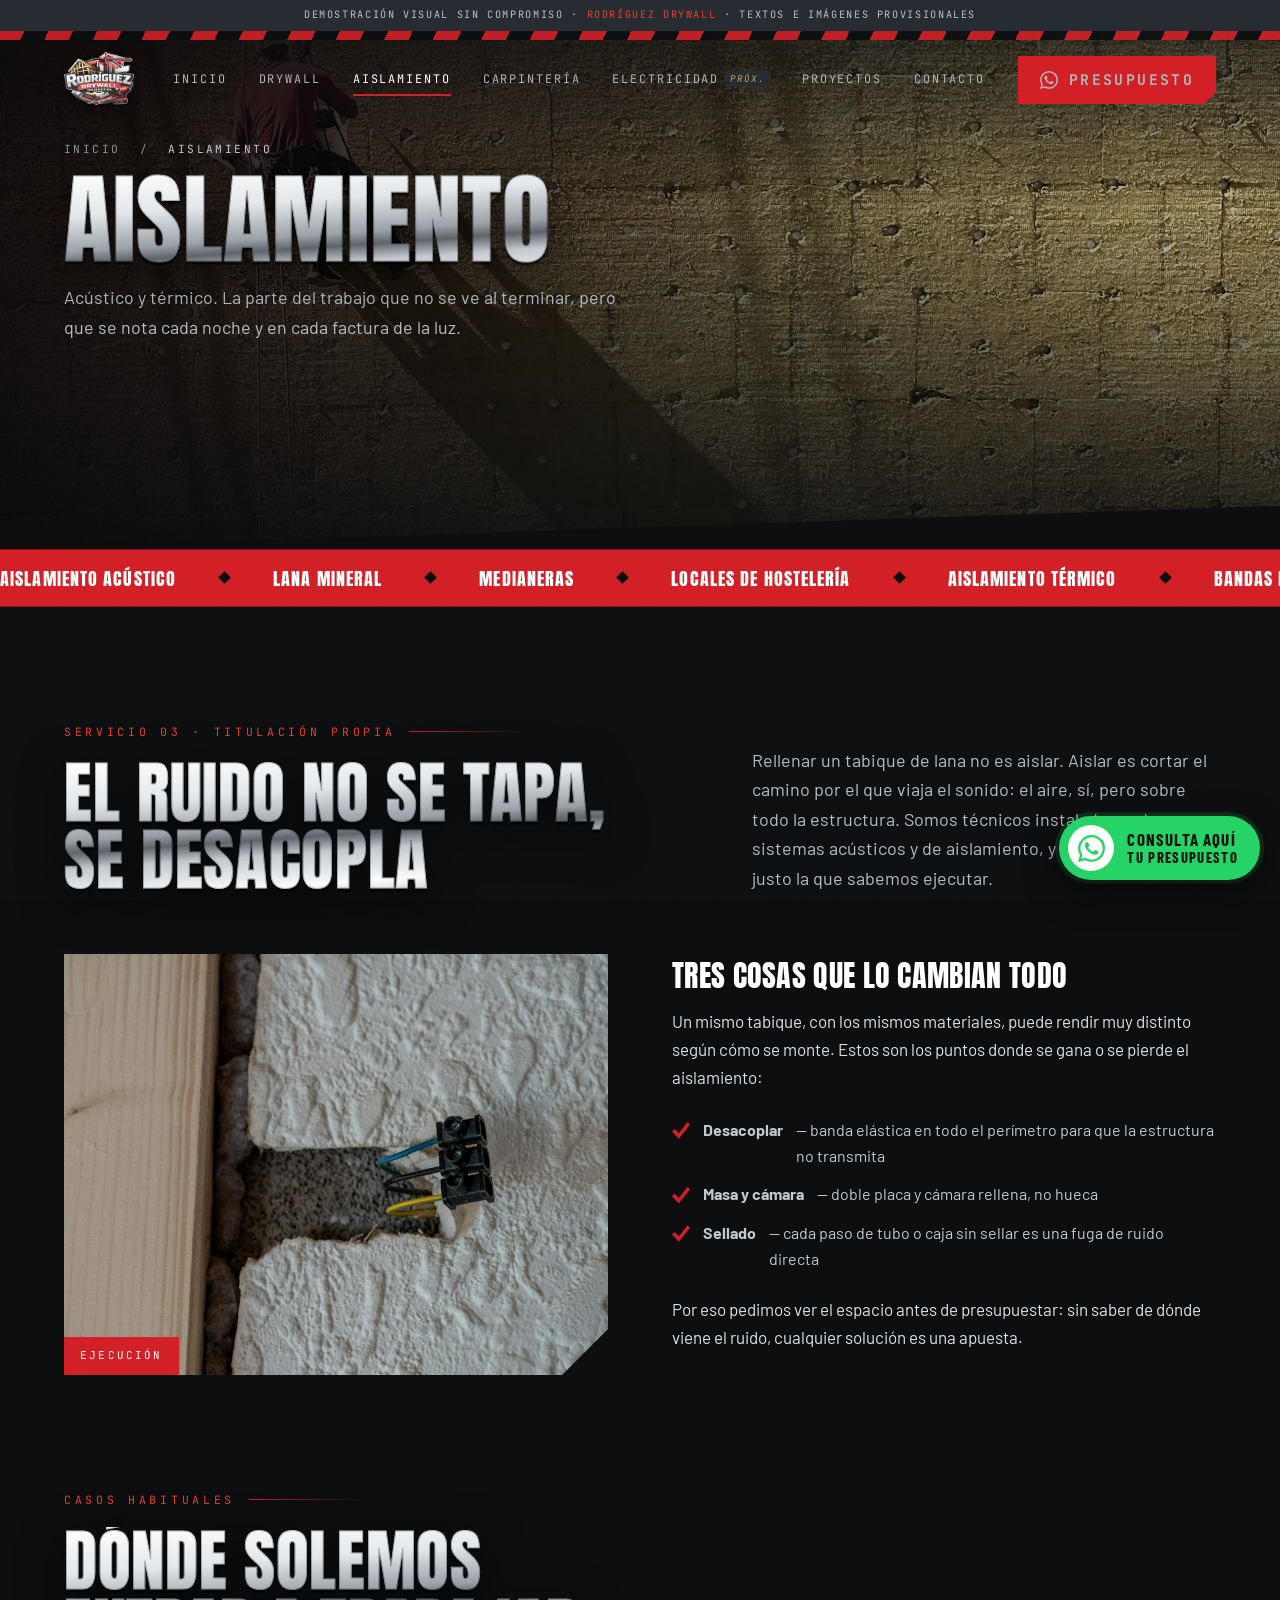
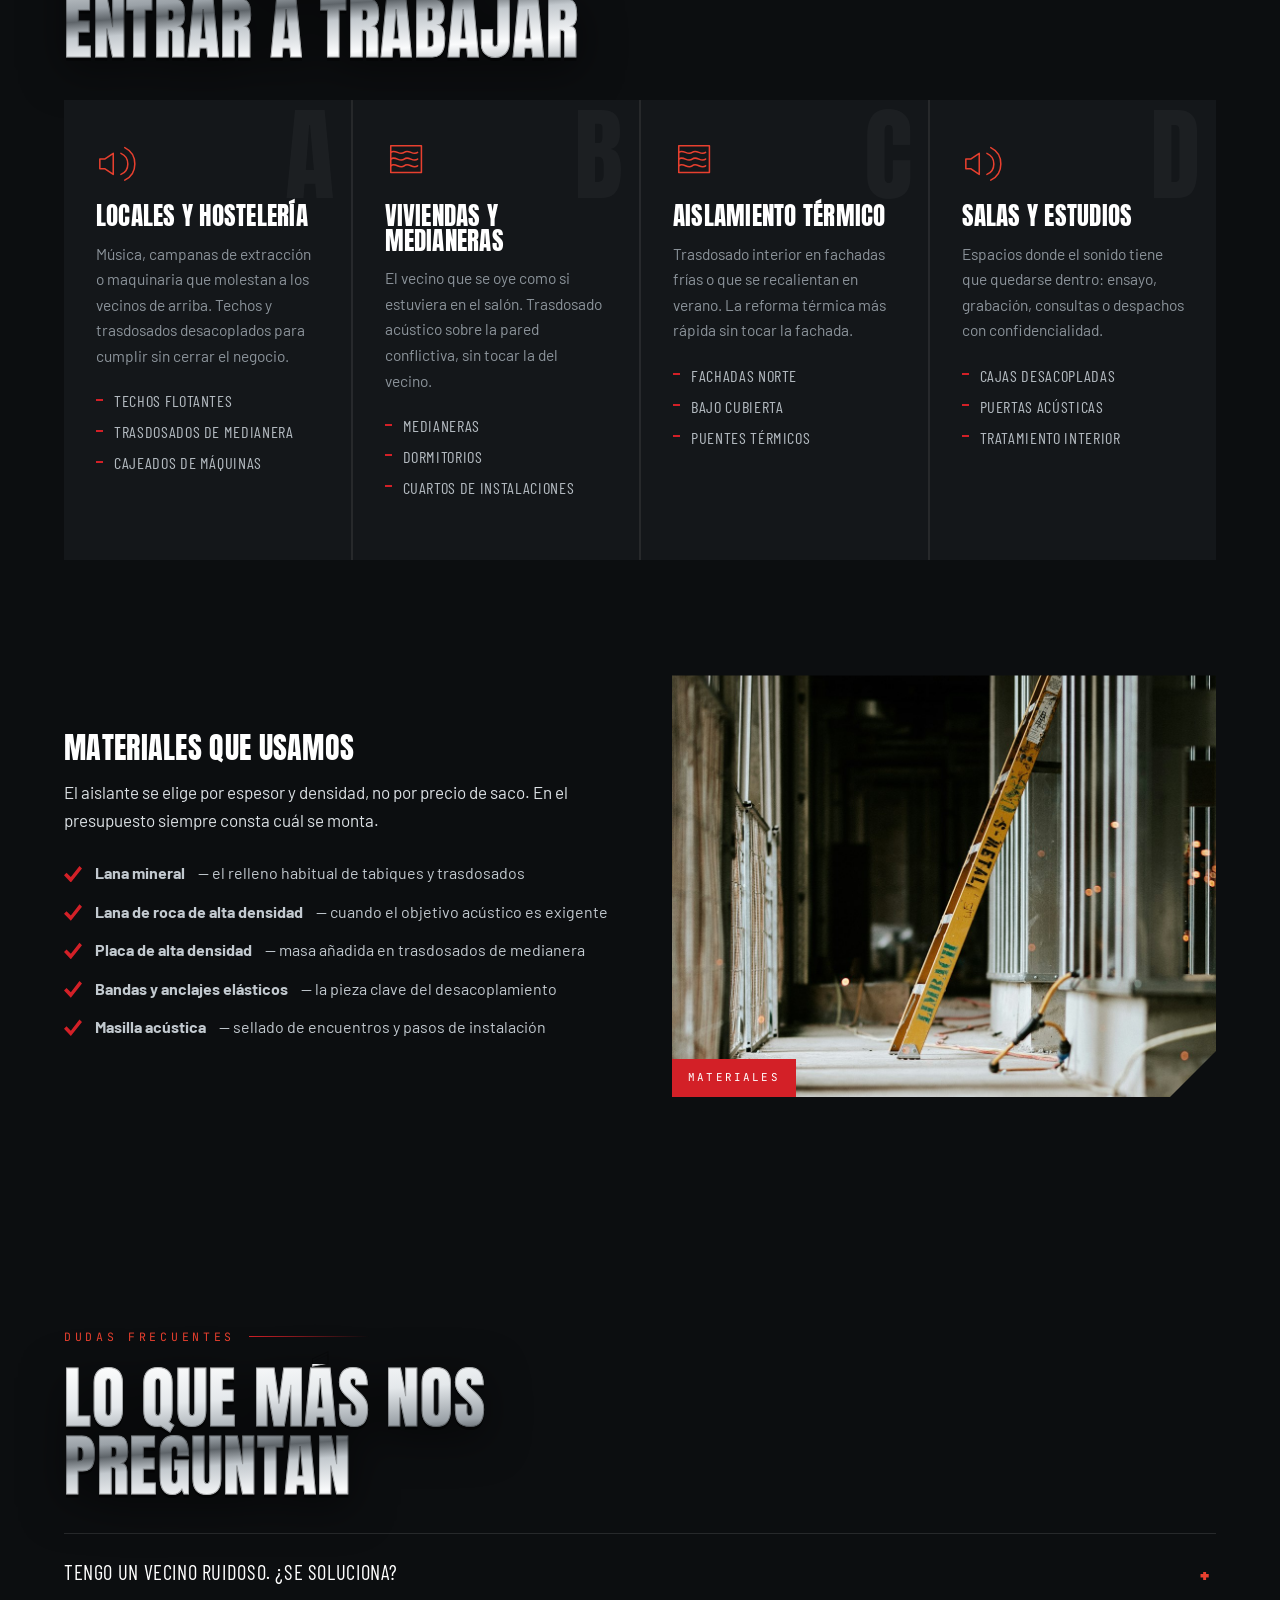
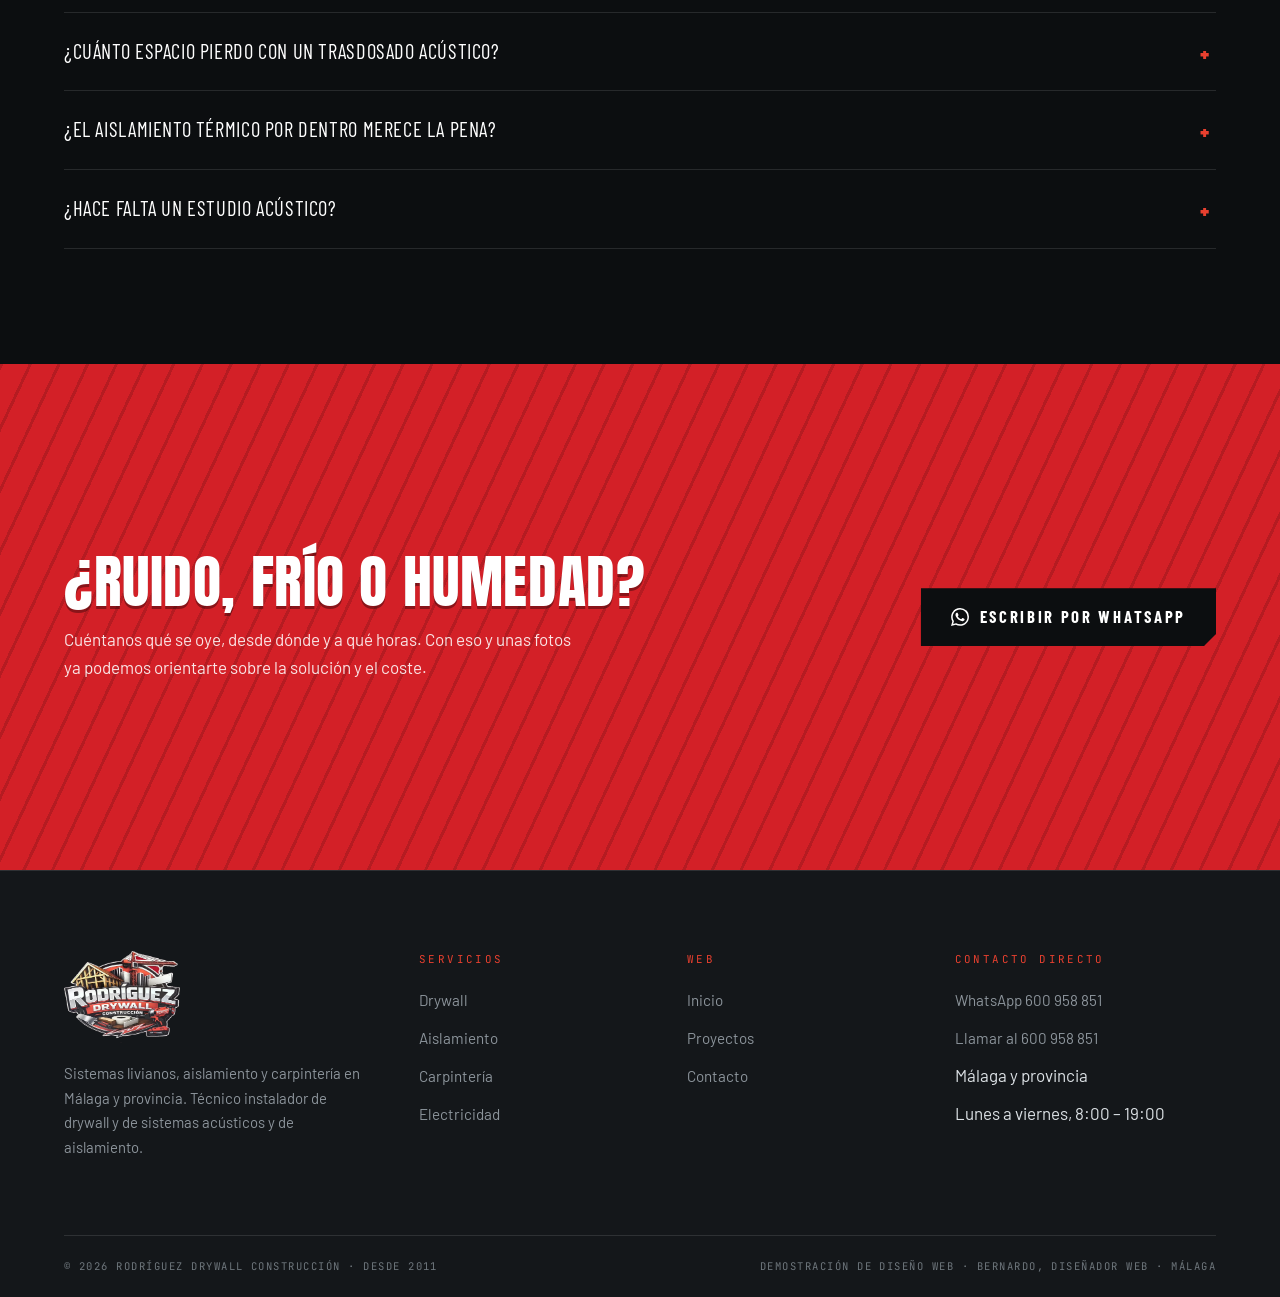
==== aislamiento.html @ 058464cb "Demo web de Rodríguez Drywall Construcción Sitio estático de 7 páginas con la identidad tomada del l" ====
<!DOCTYPE html>
<html lang="es">
<head>
<meta charset="utf-8">
<meta name="viewport" content="width=device-width,initial-scale=1">
<title>Aislamiento acústico y térmico en Málaga · Rodríguez Drywall</title>
<meta name="description" content="Aislamiento acústico de locales y viviendas y aislamiento térmico por el interior. Técnico instalador de sistemas acústicos y de aislamiento en Málaga.">
<meta name="theme-color" content="#0C0E10">
<meta property="og:title" content="Aislamiento acústico y térmico en Málaga · Rodríguez Drywall">
<meta property="og:description" content="Aislamiento acústico de locales y viviendas y aislamiento térmico por el interior. Técnico instalador de sistemas acústicos y de aislamiento en Málaga.">
<meta property="og:type" content="website">
<meta property="og:image" content="assets/img/head/home.jpg">
<link rel="icon" href="assets/img/logo.png">
<link rel="preconnect" href="https://fonts.googleapis.com">
<link rel="preconnect" href="https://fonts.gstatic.com" crossorigin>
<link href="https://fonts.googleapis.com/css2?family=Anton&family=Barlow:wght@400;500;600&family=Barlow+Condensed:wght@500;600;700&family=JetBrains+Mono:wght@400;500&display=swap" rel="stylesheet">
<link rel="stylesheet" href="assets/css/style.css?v=8">

</head>
<body>

<header class="nav">
  <div class="demo-bar">Demostración visual sin compromiso · <b>Rodríguez Drywall</b> · textos e imágenes provisionales</div>
  <div class="hazard"></div>
  <div class="wrap nav__in">
    <a class="nav__logo" href="index.html" aria-label="Rodríguez Drywall, inicio">
      <img src="assets/img/logo.png" alt="Rodríguez Drywall Construcción">
    </a>
    <nav class="nav__links" aria-label="Principal">
      <a href="index.html">Inicio</a><a href="drywall.html">Drywall</a><a href="aislamiento.html" aria-current="page">Aislamiento</a><a href="carpinteria.html">Carpintería</a><a href="electricidad.html">Electricidad<i class="soon">PRÓX.</i></a><a href="proyectos.html">Proyectos</a><a href="contacto.html">Contacto</a>
      <a class="btn" href="https://wa.me/34600958851?text=Hola%20Rodr%C3%ADguez%20Drywall%2C%20quer%C3%ADa%20pedir%20un%20presupuesto" target="_blank" rel="noopener"><svg viewBox="0 0 24 24" aria-hidden="true"><path d="M17.472 14.382c-.297-.149-1.758-.867-2.03-.967-.273-.099-.471-.148-.67.15-.197.297-.767.966-.94 1.164-.173.199-.347.223-.644.075-.297-.15-1.255-.463-2.39-1.475-.883-.788-1.48-1.761-1.653-2.059-.173-.297-.018-.458.13-.606.134-.133.298-.347.446-.52.149-.174.198-.298.297-.497.099-.198.05-.371-.025-.52-.075-.149-.669-1.612-.916-2.207-.242-.579-.487-.5-.669-.51-.173-.008-.371-.01-.57-.01-.198 0-.52.074-.792.372-.272.297-1.04 1.016-1.04 2.479 0 1.462 1.065 2.875 1.213 3.074.149.198 2.096 3.2 5.077 4.487.709.306 1.262.489 1.694.625.712.227 1.36.195 1.871.118.571-.085 1.758-.719 2.006-1.413.248-.694.248-1.289.173-1.413-.074-.124-.272-.198-.57-.347m-5.421 7.403h-.004a9.87 9.87 0 0 1-5.031-1.378l-.361-.214-3.741.982.998-3.648-.235-.374a9.86 9.86 0 0 1-1.51-5.26c.001-5.45 4.436-9.884 9.888-9.884 2.64 0 5.122 1.03 6.988 2.898a9.825 9.825 0 0 1 2.893 6.994c-.003 5.45-4.437 9.884-9.885 9.884m8.413-18.297A11.815 11.815 0 0 0 12.05 0C5.495 0 .16 5.335.157 11.892c0 2.096.547 4.142 1.588 5.945L.057 24l6.305-1.654a11.882 11.882 0 0 0 5.683 1.448h.005c6.554 0 11.89-5.335 11.893-11.893A11.821 11.821 0 0 0 20.885 3.4"/></svg> Presupuesto</a>
    </nav>
    <button class="burger" aria-expanded="false" aria-label="Abrir menú" aria-controls="menu-movil">
      <span></span><span></span><span></span>
    </button>
  </div>
</header>

<div class="movil" id="menu-movil">
  <nav aria-label="Móvil">
    <a href="index.html"><i>01</i>Inicio</a><a href="drywall.html"><i>02</i>Drywall</a><a href="aislamiento.html"><i>03</i>Aislamiento</a><a href="carpinteria.html"><i>04</i>Carpintería</a><a href="electricidad.html"><i>05</i>Electricidad <i class="soon">PRÓXIMAMENTE</i></a><a href="proyectos.html"><i>06</i>Proyectos</a><a href="contacto.html"><i>07</i>Contacto</a>
    <a class="btn" href="https://wa.me/34600958851?text=Hola%20Rodr%C3%ADguez%20Drywall%2C%20quer%C3%ADa%20pedir%20un%20presupuesto" target="_blank" rel="noopener"><svg viewBox="0 0 24 24" aria-hidden="true"><path d="M17.472 14.382c-.297-.149-1.758-.867-2.03-.967-.273-.099-.471-.148-.67.15-.197.297-.767.966-.94 1.164-.173.199-.347.223-.644.075-.297-.15-1.255-.463-2.39-1.475-.883-.788-1.48-1.761-1.653-2.059-.173-.297-.018-.458.13-.606.134-.133.298-.347.446-.52.149-.174.198-.298.297-.497.099-.198.05-.371-.025-.52-.075-.149-.669-1.612-.916-2.207-.242-.579-.487-.5-.669-.51-.173-.008-.371-.01-.57-.01-.198 0-.52.074-.792.372-.272.297-1.04 1.016-1.04 2.479 0 1.462 1.065 2.875 1.213 3.074.149.198 2.096 3.2 5.077 4.487.709.306 1.262.489 1.694.625.712.227 1.36.195 1.871.118.571-.085 1.758-.719 2.006-1.413.248-.694.248-1.289.173-1.413-.074-.124-.272-.198-.57-.347m-5.421 7.403h-.004a9.87 9.87 0 0 1-5.031-1.378l-.361-.214-3.741.982.998-3.648-.235-.374a9.86 9.86 0 0 1-1.51-5.26c.001-5.45 4.436-9.884 9.888-9.884 2.64 0 5.122 1.03 6.988 2.898a9.825 9.825 0 0 1 2.893 6.994c-.003 5.45-4.437 9.884-9.885 9.884m8.413-18.297A11.815 11.815 0 0 0 12.05 0C5.495 0 .16 5.335.157 11.892c0 2.096.547 4.142 1.588 5.945L.057 24l6.305-1.654a11.882 11.882 0 0 0 5.683 1.448h.005c6.554 0 11.89-5.335 11.893-11.893A11.821 11.821 0 0 0 20.885 3.4"/></svg> Pedir presupuesto</a>
  </nav>
</div>

<main>

<section class="ph">
  <div class="ph__bg"><img src="assets/img/head/aislamiento.jpg" alt=""></div>
  <div class="wrap ph__in">
    <p class="migas"><a href="index.html">Inicio</a> &nbsp;/&nbsp; <span>Aislamiento</span></p>
    <h1 class="cromo">Aislamiento</h1>
    <p class="lead">Acústico y térmico. La parte del trabajo que no se ve al terminar, pero que se nota cada noche y en cada factura de la luz.</p>
  </div>
</section>

<div class="ticker" aria-hidden="true">
  <div class="ticker__in"><span>Aislamiento acústico</span><span>Lana mineral</span><span>Medianeras</span><span>Locales de hostelería</span><span>Aislamiento térmico</span><span>Bandas elásticas</span><span>Techos flotantes</span><span>Aislamiento acústico</span><span>Lana mineral</span><span>Medianeras</span><span>Locales de hostelería</span><span>Aislamiento térmico</span><span>Bandas elásticas</span><span>Techos flotantes</span></div>
</div>

<section>
  <div class="wrap sec-head">
    <div>
      <p class="eyebrow">Servicio 03 · titulación propia</p>
      <h2 class="sec-titulo cromo">El ruido no se tapa,<br>se desacopla</h2>
    </div>
    <p class="lead">Rellenar un tabique de lana no es aislar. Aislar es cortar el camino por el que viaja el sonido: el aire, sí, pero sobre todo la estructura. Somos técnicos instaladores de sistemas acústicos y de aislamiento, y esa diferencia es justo la que sabemos ejecutar.</p>
  </div>
  <div class="wrap split">
    <div class="split__img rv">
      <img src="assets/img/gal/aislamiento-detalle.jpg" alt="Colocación de aislamiento en un cerramiento">
      <span class="split__tag">Ejecución</span>
    </div>
    <div class="rv">
      <h3 style="font-size:1.9rem;margin-bottom:16px;color:#fff">Tres cosas que lo cambian todo</h3>
      <p>Un mismo tabique, con los mismos materiales, puede rendir muy distinto según cómo se monte. Estos son los puntos donde se gana o se pierde el aislamiento:</p>
      <ul class="check">
        <li><b>Desacoplar</b> — banda elástica en todo el perímetro para que la estructura no transmita</li>
        <li><b>Masa y cámara</b> — doble placa y cámara rellena, no hueca</li>
        <li><b>Sellado</b> — cada paso de tubo o caja sin sellar es una fuga de ruido directa</li>
      </ul>
      <p style="margin-top:22px">Por eso pedimos ver el espacio antes de presupuestar: sin saber de dónde viene el ruido, cualquier solución es una apuesta.</p>
    </div>
  </div>
</section>

<section style="padding-top:0">
  <div class="wrap">
    <p class="eyebrow">Casos habituales</p>
    <h2 class="sec-titulo cromo" style="margin-bottom:38px">Dónde solemos<br>entrar a trabajar</h2>
    <div class="servicios">
      <div class="srv rv" data-n="A"><svg class="srv__ico" viewBox="0 0 48 48" stroke-linecap="round" stroke-linejoin="round" aria-hidden="true"><path d="M18 16 9 22H4v10h5l9 6z"/><path d="M26 16a12 12 0 0 1 0 22M30 10a19 19 0 0 1 0 34"/></svg><h3>Locales y hostelería</h3><p>Música, campanas de extracción o maquinaria que molestan a los vecinos de arriba. Techos y trasdosados desacoplados para cumplir sin cerrar el negocio.</p><ul><li>Techos flotantes</li><li>Trasdosados de medianera</li><li>Cajeados de máquinas</li></ul></div>
      <div class="srv rv" data-n="B"><svg class="srv__ico" viewBox="0 0 48 48" stroke-linecap="round" stroke-linejoin="round" aria-hidden="true"><path d="M6 8h32v28H6z"/><path d="M6 15c5-4 9 4 14 0s9 4 14 0M6 22c5-4 9 4 14 0s9 4 14 0M6 29c5-4 9 4 14 0s9 4 14 0"/></svg><h3>Viviendas y medianeras</h3><p>El vecino que se oye como si estuviera en el salón. Trasdosado acústico sobre la pared conflictiva, sin tocar la del vecino.</p><ul><li>Medianeras</li><li>Dormitorios</li><li>Cuartos de instalaciones</li></ul></div>
      <div class="srv rv" data-n="C"><svg class="srv__ico" viewBox="0 0 48 48" stroke-linecap="round" stroke-linejoin="round" aria-hidden="true"><path d="M6 8h32v28H6z"/><path d="M6 15c5-4 9 4 14 0s9 4 14 0M6 22c5-4 9 4 14 0s9 4 14 0M6 29c5-4 9 4 14 0s9 4 14 0"/></svg><h3>Aislamiento térmico</h3><p>Trasdosado interior en fachadas frías o que se recalientan en verano. La reforma térmica más rápida sin tocar la fachada.</p><ul><li>Fachadas norte</li><li>Bajo cubierta</li><li>Puentes térmicos</li></ul></div>
      <div class="srv rv" data-n="D"><svg class="srv__ico" viewBox="0 0 48 48" stroke-linecap="round" stroke-linejoin="round" aria-hidden="true"><path d="M18 16 9 22H4v10h5l9 6z"/><path d="M26 16a12 12 0 0 1 0 22M30 10a19 19 0 0 1 0 34"/></svg><h3>Salas y estudios</h3><p>Espacios donde el sonido tiene que quedarse dentro: ensayo, grabación, consultas o despachos con confidencialidad.</p><ul><li>Cajas desacopladas</li><li>Puertas acústicas</li><li>Tratamiento interior</li></ul></div>
    </div>
  </div>
</section>

<section style="padding-top:0">
  <div class="wrap split split--inv">
    <div class="split__img rv">
      <img src="assets/img/gal/obra-tabique.jpg" alt="Tabique en ejecución con aislamiento interior">
      <span class="split__tag">Materiales</span>
    </div>
    <div class="rv">
      <h3 style="font-size:1.9rem;margin-bottom:16px;color:#fff">Materiales que usamos</h3>
      <p>El aislante se elige por espesor y densidad, no por precio de saco. En el presupuesto siempre consta cuál se monta.</p>
      <ul class="check">
        <li><b>Lana mineral</b> — el relleno habitual de tabiques y trasdosados</li>
        <li><b>Lana de roca de alta densidad</b> — cuando el objetivo acústico es exigente</li>
        <li><b>Placa de alta densidad</b> — masa añadida en trasdosados de medianera</li>
        <li><b>Bandas y anclajes elásticos</b> — la pieza clave del desacoplamiento</li>
        <li><b>Masilla acústica</b> — sellado de encuentros y pasos de instalación</li>
      </ul>
    </div>
  </div>
</section>

<section>
  <div class="wrap">
    <p class="eyebrow">Dudas frecuentes</p>
    <h2 class="sec-titulo cromo" style="margin-bottom:34px">Lo que más nos preguntan</h2>
    <div class="faq"><details><summary>Tengo un vecino ruidoso. ¿Se soluciona?</summary><p>En la mayoría de casos se reduce mucho, pero hay que ser honestos: si el ruido entra por el forjado o por una instalación común, actuar solo sobre una pared no lo elimina. Vamos, escuchamos el problema y te decimos qué mejora real puedes esperar antes de que gastes el dinero.</p></details><details><summary>¿Cuánto espacio pierdo con un trasdosado acústico?</summary><p>Entre 5 y 10 centímetros según la solución. En un trasdosado acústico serio no conviene bajar de esa cámara: cuanto más estrecha, menos rinde.</p></details><details><summary>¿El aislamiento térmico por dentro merece la pena?</summary><p>Cuando no se puede actuar en fachada, es la opción más rentable: se ejecuta en días, sin andamios ni licencias de fachada, y el salto de confort en habitaciones frías se nota el primer invierno.</p></details><details><summary>¿Hace falta un estudio acústico?</summary><p>Para una vivienda, normalmente no. Para una actividad con licencia (bar, sala, gimnasio) el ayuntamiento suele exigir ensayo de un técnico competente: nosotros ejecutamos la solución y nos coordinamos con quien firme el estudio.</p></details></div>
  </div>
</section>

<section class="cta">
  <div class="wrap cta__in">
    <div>
      <h2>¿Ruido, frío o humedad?</h2>
      <p>Cuéntanos qué se oye, desde dónde y a qué horas. Con eso y unas fotos ya podemos orientarte sobre la solución y el coste.</p>
    </div>
    <a class="btn" href="https://wa.me/34600958851?text=Hola%20Rodr%C3%ADguez%20Drywall%2C%20quer%C3%ADa%20pedir%20un%20presupuesto" target="_blank" rel="noopener"><svg viewBox="0 0 24 24" aria-hidden="true"><path d="M17.472 14.382c-.297-.149-1.758-.867-2.03-.967-.273-.099-.471-.148-.67.15-.197.297-.767.966-.94 1.164-.173.199-.347.223-.644.075-.297-.15-1.255-.463-2.39-1.475-.883-.788-1.48-1.761-1.653-2.059-.173-.297-.018-.458.13-.606.134-.133.298-.347.446-.52.149-.174.198-.298.297-.497.099-.198.05-.371-.025-.52-.075-.149-.669-1.612-.916-2.207-.242-.579-.487-.5-.669-.51-.173-.008-.371-.01-.57-.01-.198 0-.52.074-.792.372-.272.297-1.04 1.016-1.04 2.479 0 1.462 1.065 2.875 1.213 3.074.149.198 2.096 3.2 5.077 4.487.709.306 1.262.489 1.694.625.712.227 1.36.195 1.871.118.571-.085 1.758-.719 2.006-1.413.248-.694.248-1.289.173-1.413-.074-.124-.272-.198-.57-.347m-5.421 7.403h-.004a9.87 9.87 0 0 1-5.031-1.378l-.361-.214-3.741.982.998-3.648-.235-.374a9.86 9.86 0 0 1-1.51-5.26c.001-5.45 4.436-9.884 9.888-9.884 2.64 0 5.122 1.03 6.988 2.898a9.825 9.825 0 0 1 2.893 6.994c-.003 5.45-4.437 9.884-9.885 9.884m8.413-18.297A11.815 11.815 0 0 0 12.05 0C5.495 0 .16 5.335.157 11.892c0 2.096.547 4.142 1.588 5.945L.057 24l6.305-1.654a11.882 11.882 0 0 0 5.683 1.448h.005c6.554 0 11.89-5.335 11.893-11.893A11.821 11.821 0 0 0 20.885 3.4"/></svg> Escribir por WhatsApp</a>
  </div>
</section>
</main>
<footer>
  <div class="wrap">
    <div class="foot">
      <div>
        <img src="assets/img/logo.png" alt="Rodríguez Drywall Construcción">
        <p>Sistemas livianos, aislamiento y carpintería en Málaga y provincia. Técnico instalador de drywall y de sistemas acústicos y de aislamiento.</p>
      </div>
      <div>
        <h5>Servicios</h5>
        <ul><li><a href="drywall.html">Drywall</a></li><li><a href="aislamiento.html">Aislamiento</a></li><li><a href="carpinteria.html">Carpintería</a></li><li><a href="electricidad.html">Electricidad</a></li></ul>
      </div>
      <div>
        <h5>Web</h5>
        <ul>
          <li><a href="index.html">Inicio</a></li>
          <li><a href="proyectos.html">Proyectos</a></li>
          <li><a href="contacto.html">Contacto</a></li>
        </ul>
      </div>
      <div>
        <h5>Contacto directo</h5>
        <ul>
          <li><a href="https://wa.me/34600958851?text=Hola%20Rodr%C3%ADguez%20Drywall%2C%20quer%C3%ADa%20pedir%20un%20presupuesto" target="_blank" rel="noopener">WhatsApp 600 958 851</a></li>
          <li><a href="tel:+34600958851">Llamar al 600 958 851</a></li>
          <li>Málaga y provincia</li>
          <li>Lunes a viernes, 8:00 – 19:00</li>
        </ul>
      </div>
    </div>
    <div class="legal">
      <span>&copy; <span id="ano">2026</span> Rodríguez Drywall Construcción · Desde 2011</span>
      <span>Demostración de diseño web · Bernardo, diseñador web · Málaga</span>
    </div>
  </div>
</footer>

<a class="wa" href="https://wa.me/34600958851?text=Hola%20Rodr%C3%ADguez%20Drywall%2C%20quer%C3%ADa%20pedir%20un%20presupuesto" target="_blank" rel="noopener" aria-label="Consulta aquí tu presupuesto por WhatsApp"><span class="wa__ico"><svg viewBox="0 0 24 24" aria-hidden="true"><path d="M17.472 14.382c-.297-.149-1.758-.867-2.03-.967-.273-.099-.471-.148-.67.15-.197.297-.767.966-.94 1.164-.173.199-.347.223-.644.075-.297-.15-1.255-.463-2.39-1.475-.883-.788-1.48-1.761-1.653-2.059-.173-.297-.018-.458.13-.606.134-.133.298-.347.446-.52.149-.174.198-.298.297-.497.099-.198.05-.371-.025-.52-.075-.149-.669-1.612-.916-2.207-.242-.579-.487-.5-.669-.51-.173-.008-.371-.01-.57-.01-.198 0-.52.074-.792.372-.272.297-1.04 1.016-1.04 2.479 0 1.462 1.065 2.875 1.213 3.074.149.198 2.096 3.2 5.077 4.487.709.306 1.262.489 1.694.625.712.227 1.36.195 1.871.118.571-.085 1.758-.719 2.006-1.413.248-.694.248-1.289.173-1.413-.074-.124-.272-.198-.57-.347m-5.421 7.403h-.004a9.87 9.87 0 0 1-5.031-1.378l-.361-.214-3.741.982.998-3.648-.235-.374a9.86 9.86 0 0 1-1.51-5.26c.001-5.45 4.436-9.884 9.888-9.884 2.64 0 5.122 1.03 6.988 2.898a9.825 9.825 0 0 1 2.893 6.994c-.003 5.45-4.437 9.884-9.885 9.884m8.413-18.297A11.815 11.815 0 0 0 12.05 0C5.495 0 .16 5.335.157 11.892c0 2.096.547 4.142 1.588 5.945L.057 24l6.305-1.654a11.882 11.882 0 0 0 5.683 1.448h.005c6.554 0 11.89-5.335 11.893-11.893A11.821 11.821 0 0 0 20.885 3.4"/></svg></span><span class="wa__txt"><b>Consulta aquí</b>tu presupuesto</span></a>

<script src="assets/js/main.js?v=8"></script>
</body>
</html>
---- assets/css/style.css ----
/* ============================================================
   RODRIGUEZ DRYWALL · CONSTRUCCION
   Sistema visual: emblema industrial / acero + rojo de marca
   ============================================================ */

:root{
  --rojo:#D32027;
  --rojo-vivo:#E8402F;
  --rojo-hondo:#8E1319;
  --negro:#0C0E10;
  --grafito:#14171A;
  --carbon:#1C2126;
  --carbon-alto:#262C32;
  --plata:#C9CDD2;
  --madera:#C9A063;
  --txt:#DCE1E5;
  --muted:#8C949B;
  --linea:rgba(201,205,210,.14);

  --display:"Anton",Impact,sans-serif;
  --cond:"Barlow Condensed",sans-serif;
  --body:"Barlow",system-ui,sans-serif;
  --mono:"JetBrains Mono",ui-monospace,monospace;

  --max:1280px;
  --pad:clamp(20px,5vw,64px);
}

*,*::before,*::after{box-sizing:border-box}
html{scroll-behavior:smooth}
body{
  margin:0;background:var(--negro);color:var(--txt);
  font-family:var(--body);font-size:17px;line-height:1.65;
  -webkit-font-smoothing:antialiased;overflow-x:hidden;
}
img{max-width:100%;display:block}
a{color:inherit;text-decoration:none}
::selection{background:var(--rojo);color:#fff}

/* textura de fondo: grano fino sobre el grafito */
body::before{
  content:"";position:fixed;inset:0;z-index:0;pointer-events:none;opacity:.5;
  background-image:url("data:image/svg+xml,%3Csvg xmlns='http://www.w3.org/2000/svg' width='160' height='160'%3E%3Cfilter id='n'%3E%3CfeTurbulence type='fractalNoise' baseFrequency='.85' numOctaves='3'/%3E%3C/filter%3E%3Crect width='100%25' height='100%25' filter='url(%23n)' opacity='.05'/%3E%3C/svg%3E");
}
main,header,footer{position:relative;z-index:1}

.wrap{max-width:var(--max);margin:0 auto;padding-inline:var(--pad)}

/* ---------- tipografia de marca ---------- */
h1,h2,h3,h4{font-family:var(--display);font-weight:400;line-height:1;
  letter-spacing:.01em;text-transform:uppercase;margin:0}

/* acabado cromado del logotipo, replicado en titulares */
.cromo{
  background:linear-gradient(176deg,#ffffff 0%,#E4E8EB 26%,#9AA1A7 46%,#5E6469 53%,#C3C9CE 62%,#FAFBFC 80%,#8F979D 100%);
  -webkit-background-clip:text;background-clip:text;color:transparent;
  -webkit-text-stroke:1px rgba(0,0,0,.28);
  filter:drop-shadow(0 3px 0 rgba(0,0,0,.55)) drop-shadow(0 10px 22px rgba(0,0,0,.6));
}
.rojo{color:var(--rojo-vivo)}

.eyebrow{
  font-family:var(--mono);font-size:.72rem;letter-spacing:.32em;text-transform:uppercase;
  color:var(--rojo-vivo);display:flex;align-items:center;gap:14px;margin:0 0 18px;
}
.eyebrow::after{content:"";height:1px;flex:1;max-width:120px;
  background:linear-gradient(90deg,var(--rojo),transparent)}
.eyebrow.centro{justify-content:center}
.eyebrow.centro::before{content:"";height:1px;flex:1;max-width:120px;
  background:linear-gradient(270deg,var(--rojo),transparent)}

.lead{font-size:1.12rem;color:#B7BEC4;max-width:62ch}
p{margin:0 0 1.05em}

/* ---------- cinta de obra (senalizacion) ---------- */
.hazard{
  height:9px;
  background:repeating-linear-gradient(115deg,var(--rojo) 0 22px,#0C0E10 22px 44px);
  opacity:.9;
}

/* ---------- botones ---------- */
.btn{
  --bg:var(--rojo);
  display:inline-flex;align-items:center;gap:11px;
  font-family:var(--cond);font-weight:700;font-size:1.05rem;
  letter-spacing:.16em;text-transform:uppercase;
  padding:15px 30px;background:var(--bg);color:#fff;border:0;cursor:pointer;
  clip-path:polygon(0 0,100% 0,100% calc(100% - 12px),calc(100% - 12px) 100%,0 100%);
  transition:transform .18s ease,background .18s ease,box-shadow .18s ease;
  box-shadow:0 10px 26px rgba(211,32,39,.28);
}
.btn:hover{transform:translate(-2px,-2px);background:var(--rojo-vivo);
  box-shadow:6px 8px 0 rgba(0,0,0,.6),0 14px 30px rgba(211,32,39,.35)}
.btn.ghost{background:transparent;color:var(--txt);
  box-shadow:inset 0 0 0 1px var(--linea)}
.btn.ghost:hover{background:rgba(255,255,255,.05);box-shadow:inset 0 0 0 1px var(--plata),6px 8px 0 rgba(0,0,0,.5)}
.btn svg{width:18px;height:18px;flex:none;fill:currentColor}

/* ---------- cabecera fija ---------- */
.nav{position:fixed;top:0;left:0;right:0;z-index:90;transition:background .3s,box-shadow .3s}
.nav .demo-bar{transition:opacity .3s,max-height .3s;overflow:hidden;max-height:76px}
.nav.solid .demo-bar{opacity:0;max-height:0;padding-block:0}
.nav.solid{background:rgba(12,14,16,.93);backdrop-filter:blur(14px);
  box-shadow:0 1px 0 var(--linea),0 18px 40px rgba(0,0,0,.45)}
.nav__in{display:flex;align-items:center;gap:26px;padding-block:12px}
.nav__logo img{height:56px;width:auto;filter:drop-shadow(0 4px 12px rgba(0,0,0,.6));transition:height .3s}
.nav.solid .nav__logo img{height:46px}
.nav__links{display:flex;gap:6px;margin-left:auto;align-items:center}
.nav__links a{
  font-family:var(--mono);font-size:.74rem;letter-spacing:.16em;text-transform:uppercase;
  padding:10px 13px;color:#AEB6BC;position:relative;transition:color .2s;
}
.nav__links a::after{content:"";position:absolute;left:13px;right:13px;bottom:4px;height:2px;
  background:var(--rojo);transform:scaleX(0);transform-origin:left;transition:transform .25s}
.nav__links a:hover{color:#fff}
.nav__links a:hover::after,.nav__links a[aria-current]::after{transform:scaleX(1)}
.nav__links a[aria-current]{color:#fff}
.nav__links .btn{margin-left:14px;padding:12px 22px;font-size:.92rem}
.soon{font-size:.58rem;letter-spacing:.1em;background:var(--carbon-alto);color:var(--madera);
  padding:2px 5px;margin-left:6px;vertical-align:middle;border-radius:2px}

.burger{display:none;margin-left:auto;width:52px;height:44px;background:var(--carbon);
  border:1px solid var(--linea);cursor:pointer;position:relative;
  clip-path:polygon(0 0,100% 0,100% calc(100% - 9px),calc(100% - 9px) 100%,0 100%)}
.burger span{position:absolute;left:14px;right:14px;height:2px;background:var(--plata);transition:.25s}
.burger span:nth-child(1){top:15px}.burger span:nth-child(2){top:21px}.burger span:nth-child(3){top:27px}
.burger[aria-expanded="true"] span:nth-child(1){top:21px;transform:rotate(45deg);background:var(--rojo-vivo)}
.burger[aria-expanded="true"] span:nth-child(2){opacity:0}
.burger[aria-expanded="true"] span:nth-child(3){top:21px;transform:rotate(-45deg);background:var(--rojo-vivo)}

.movil{position:fixed;inset:0;z-index:89;background:var(--negro);
  transform:translateY(-100%);transition:transform .45s cubic-bezier(.7,0,.2,1);
  display:flex;flex-direction:column;justify-content:center;padding:90px var(--pad) 40px;overflow:auto}
.movil.open{transform:translateY(0)}
.movil a{display:flex;align-items:baseline;gap:16px;padding:14px 0;border-bottom:1px solid var(--linea);
  font-family:var(--display);font-size:clamp(1.7rem,7vw,2.6rem);text-transform:uppercase;color:#fff}
.movil a i{font-family:var(--mono);font-size:.7rem;font-style:normal;color:var(--rojo-vivo);letter-spacing:.2em}
.movil .btn{margin-top:26px;justify-content:center}

/* ---------- HERO portada ---------- */
.hero{position:relative;min-height:min(94vh,860px);display:flex;align-items:flex-end;
  padding-top:130px;padding-bottom:0;overflow:hidden}
.hero__bg{position:absolute;inset:0;z-index:0}
.hero__bg img{width:100%;height:100%;object-fit:cover;
  filter:grayscale(.55) contrast(1.15) brightness(.5)}
.hero__bg::after{content:"";position:absolute;inset:0;
  background:
    radial-gradient(120% 90% at 18% 85%,rgba(211,32,39,.34),transparent 58%),
    linear-gradient(180deg,rgba(12,14,16,.86) 0%,rgba(12,14,16,.34) 38%,rgba(12,14,16,.97) 92%)}
.hero__in{position:relative;z-index:1;width:100%;padding-bottom:clamp(36px,7vw,80px)}
.hero h1{font-size:clamp(3rem,10.5vw,8.6rem);margin:12px 0 0;line-height:.94}
.hero h1 span{display:block}
.hero h1 .sub{font-size:clamp(1.5rem,4.1vw,3.2rem);color:var(--rojo-vivo);
  -webkit-text-stroke:0;filter:drop-shadow(0 2px 0 rgba(0,0,0,.6))}
.hero .lead{margin:22px 0 30px;font-size:clamp(1rem,1.9vw,1.24rem)}
.hero__cta{display:flex;flex-wrap:wrap;gap:14px}
.hero__kicker{font-family:var(--mono);font-size:.74rem;letter-spacing:.3em;color:#fff;
  text-transform:uppercase;display:inline-flex;align-items:center;gap:12px;
  background:rgba(211,32,39,.92);padding:8px 16px}
.hero__kicker b{font-weight:400;opacity:.75}

/* barra de datos bajo el hero */
.datos{display:grid;grid-template-columns:repeat(4,1fr);border-top:1px solid var(--linea);
  background:linear-gradient(180deg,var(--grafito),var(--negro))}
.datos div{padding:26px var(--pad);border-right:1px solid var(--linea)}
.datos div:last-child{border-right:0}
.datos b{display:block;font-family:var(--display);font-size:clamp(1.9rem,4vw,3rem);color:#fff;line-height:1}
.datos b em{font-style:normal;color:var(--rojo-vivo)}
.datos small{font-family:var(--mono);font-size:.66rem;letter-spacing:.2em;text-transform:uppercase;color:var(--muted)}

/* ---------- cabecera de pagina interior ---------- */
.ph{position:relative;min-height:clamp(380px,56vh,560px);display:flex;align-items:flex-end;
  padding-top:140px;overflow:hidden}
.ph__bg{position:absolute;inset:0;z-index:0}
.ph__bg img{width:100%;height:100%;object-fit:cover;filter:grayscale(.35) contrast(1.16) brightness(.74)}
.ph__bg::after{content:"";position:absolute;inset:0;
  background:
    linear-gradient(90deg,rgba(12,14,16,.9) 0%,rgba(12,14,16,.42) 48%,rgba(12,14,16,0) 92%),
    linear-gradient(180deg,rgba(12,14,16,.82),transparent 38%,rgba(12,14,16,.88))}
.ph__bg::before{content:"";position:absolute;inset:0;z-index:2;mix-blend-mode:multiply;
  background:linear-gradient(120deg,rgba(211,32,39,.42),transparent 58%)}
.ph__in{position:relative;z-index:3;width:100%;padding-bottom:clamp(38px,6vw,72px)}
.ph h1{font-size:clamp(2.6rem,8vw,6.2rem);margin:10px 0 14px}
.ph .lead{max-width:56ch}
.migas{font-family:var(--mono);font-size:.7rem;letter-spacing:.22em;text-transform:uppercase;color:var(--muted)}
.migas a:hover{color:var(--rojo-vivo)}
.migas span{color:var(--plata)}
.ph::after{content:"";position:absolute;left:0;right:0;bottom:-1px;height:44px;z-index:4;
  background:var(--negro);clip-path:polygon(0 100%,100% 0,100% 100%)}

/* ---------- ticker ---------- */
.ticker{overflow:hidden;background:var(--rojo);padding:13px 0;
  border-block:1px solid rgba(0,0,0,.35)}
.ticker__in{display:flex;gap:44px;width:max-content;animation:slide 32s linear infinite}
.ticker span{font-family:var(--display);font-size:1.15rem;letter-spacing:.06em;color:#fff;
  text-transform:uppercase;display:flex;align-items:center;gap:44px;white-space:nowrap}
.ticker span::after{content:"";width:9px;height:9px;background:#0C0E10;transform:rotate(45deg)}
@keyframes slide{to{transform:translateX(-50%)}}
@media (prefers-reduced-motion:reduce){.ticker__in{animation:none}}

/* ---------- secciones ---------- */
section{padding-block:clamp(64px,9vw,120px)}
.sec-titulo{font-size:clamp(2.1rem,5.4vw,4.2rem);max-width:20ch}
.sec-head{display:grid;grid-template-columns:1.15fr .85fr;gap:clamp(24px,5vw,60px);align-items:end;margin-bottom:clamp(36px,5vw,60px)}
.sec-head .lead{margin:0}

/* tarjetas de servicio */
.servicios{display:grid;grid-template-columns:repeat(auto-fit,minmax(285px,1fr));gap:2px;background:var(--linea)}
.srv{position:relative;background:var(--grafito);padding:38px 32px 34px;overflow:hidden;
  transition:background .3s,transform .3s;display:flex;flex-direction:column;min-height:330px}
.srv::before{content:attr(data-n);position:absolute;right:16px;top:4px;font-family:var(--display);
  font-size:6.4rem;color:rgba(255,255,255,.035);line-height:1}
.srv::after{content:"";position:absolute;left:0;top:0;width:3px;height:0;background:var(--rojo);transition:height .35s}
.srv:hover{background:var(--carbon);transform:translateY(-4px)}
.srv:hover::after{height:100%}
.srv__ico{width:46px;height:46px;margin-bottom:20px;stroke:var(--rojo-vivo);fill:none;stroke-width:1.6}
.srv h3{font-size:1.55rem;margin-bottom:12px;color:#fff}
.srv p{color:var(--muted);font-size:.97rem;margin-bottom:18px}
.srv ul{list-style:none;padding:0;margin:0 0 22px;font-family:var(--cond);font-size:1.02rem;
  letter-spacing:.04em;color:#B4BBC1;text-transform:uppercase}
.srv ul li{padding-left:18px;position:relative;line-height:1.9}
.srv ul li::before{content:"";position:absolute;left:0;top:.75em;width:7px;height:2px;background:var(--rojo)}
.srv__mas{margin-top:auto;font-family:var(--mono);font-size:.72rem;letter-spacing:.2em;
  text-transform:uppercase;color:#fff;display:inline-flex;gap:9px;align-items:center}
.srv__mas::after{content:"\2192";color:var(--rojo-vivo);transition:transform .25s}
.srv:hover .srv__mas::after{transform:translateX(6px)}
.srv--soon .srv__ico{stroke:var(--madera)}
.srv__badge{position:absolute;top:0;right:0;background:var(--madera);color:#17191B;
  font-family:var(--mono);font-size:.6rem;letter-spacing:.18em;padding:5px 11px;text-transform:uppercase}

/* bloque partido imagen + texto */
.split{display:grid;grid-template-columns:1fr 1fr;gap:clamp(28px,5vw,66px);align-items:center}
.split--inv .split__img{order:2}
.split__img{position:relative}
.split__img img{width:100%;aspect-ratio:4/3.1;object-fit:cover;
  clip-path:polygon(0 0,100% 0,100% calc(100% - 46px),calc(100% - 46px) 100%,0 100%)}
.split__tag{position:absolute;left:0;bottom:0;background:var(--rojo);color:#fff;
  font-family:var(--mono);font-size:.68rem;letter-spacing:.2em;padding:10px 16px;text-transform:uppercase}

/* lista de comprobacion */
.check{list-style:none;padding:0;margin:26px 0 0;display:grid;gap:12px}
.check li{display:flex;gap:13px;align-items:flex-start;font-size:1rem;color:#C2C9CF}
.check li::before{content:"";flex:none;width:18px;height:18px;margin-top:4px;background:var(--rojo);
  clip-path:polygon(14% 46%,0 60%,38% 100%,100% 22%,86% 8%,38% 70%)}

/* proceso numerado */
.proceso{counter-reset:p;display:grid;gap:2px;background:var(--linea)}
.paso{background:var(--grafito);padding:30px clamp(22px,3vw,38px);display:grid;
  grid-template-columns:96px 1fr;gap:clamp(18px,3vw,38px);align-items:start;transition:background .3s}
.paso:hover{background:var(--carbon)}
.paso::before{counter-increment:p;content:"0" counter(p);font-family:var(--display);
  font-size:3.2rem;line-height:.9;color:transparent;-webkit-text-stroke:1px rgba(201,205,210,.4)}
.paso:hover::before{-webkit-text-stroke:1px var(--rojo-vivo)}
.paso h3{font-size:1.4rem;color:#fff;margin-bottom:8px}
.paso p{color:var(--muted);margin:0;font-size:.98rem}

/* galeria */
.filtros{display:flex;flex-wrap:wrap;gap:8px;margin-bottom:30px}
.filtros button{font-family:var(--mono);font-size:.7rem;letter-spacing:.18em;text-transform:uppercase;
  background:transparent;color:var(--muted);border:1px solid var(--linea);padding:10px 17px;cursor:pointer;transition:.22s}
.filtros button:hover{color:#fff;border-color:var(--plata)}
.filtros button.on{background:var(--rojo);color:#fff;border-color:var(--rojo)}
.galeria{display:grid;grid-template-columns:repeat(6,1fr);gap:12px}
.gal{position:relative;overflow:hidden;grid-column:span 2;aspect-ratio:4/3;background:var(--carbon);margin:0}
.gal--ancha{grid-column:span 4;aspect-ratio:16/9}
.gal img{width:100%;height:100%;object-fit:cover;filter:grayscale(.35) brightness(.82);
  transition:transform .6s cubic-bezier(.2,.7,.2,1),filter .4s}
.gal:hover img{transform:scale(1.07);filter:grayscale(0) brightness(1)}
.gal figcaption{position:absolute;left:0;bottom:0;right:0;padding:16px 18px;
  background:linear-gradient(0deg,rgba(12,14,16,.94),transparent);
  font-family:var(--cond);font-size:1.08rem;letter-spacing:.07em;text-transform:uppercase;color:#fff}
.gal figcaption em{display:block;font-family:var(--mono);font-size:.62rem;font-style:normal;
  letter-spacing:.2em;color:var(--rojo-vivo)}
.gal[hidden]{display:none}

/* bloques de confianza */
.cred{display:grid;grid-template-columns:repeat(auto-fit,minmax(240px,1fr));gap:2px;background:var(--linea)}
.cred div{background:var(--grafito);padding:30px 26px}
.cred h4{font-size:1.15rem;color:#fff;margin-bottom:9px}
.cred p{color:var(--muted);font-size:.94rem;margin:0}
.cred span{font-family:var(--mono);font-size:.64rem;letter-spacing:.2em;color:var(--rojo-vivo);text-transform:uppercase}

/* FAQ */
.faq{border-top:1px solid var(--linea)}
.faq details{border-bottom:1px solid var(--linea)}
.faq summary{cursor:pointer;list-style:none;padding:22px 44px 22px 0;position:relative;
  font-family:var(--cond);font-size:1.28rem;letter-spacing:.03em;text-transform:uppercase;color:#fff}
.faq summary::-webkit-details-marker{display:none}
.faq summary::after{content:"+";position:absolute;right:6px;top:18px;font-family:var(--display);
  font-size:1.6rem;color:var(--rojo-vivo);transition:transform .25s}
.faq details[open] summary::after{transform:rotate(45deg)}
.faq p{color:var(--muted);margin:0 0 22px;max-width:75ch}

/* CTA franja */
.cta{position:relative;background:var(--rojo);overflow:hidden}
.cta::before{content:"";position:absolute;inset:0;
  background:repeating-linear-gradient(115deg,rgba(0,0,0,.14) 0 3px,transparent 3px 26px)}
.cta__in{position:relative;display:grid;grid-template-columns:1.3fr auto;gap:36px;align-items:center;
  padding-block:clamp(44px,6vw,74px)}
.cta h2{font-size:clamp(2rem,5vw,3.6rem);color:#fff;filter:drop-shadow(0 3px 0 rgba(0,0,0,.35))}
.cta p{color:rgba(255,255,255,.88);margin:14px 0 0;max-width:52ch}
.cta .btn{background:#0C0E10;box-shadow:0 12px 30px rgba(0,0,0,.4)}
.cta .btn:hover{background:#000}

/* formulario */
.form{display:grid;gap:18px}
.campo{display:grid;gap:7px}
.campo label{font-family:var(--mono);font-size:.68rem;letter-spacing:.2em;text-transform:uppercase;color:var(--muted)}
.campo input,.campo select,.campo textarea{
  background:var(--grafito);border:1px solid var(--linea);color:#fff;padding:14px 16px;
  font-family:var(--body);font-size:1rem;transition:border-color .2s,background .2s}
.campo input:focus,.campo select:focus,.campo textarea:focus{outline:none;border-color:var(--rojo);background:var(--carbon)}
.campo textarea{min-height:130px;resize:vertical}
.dos{display:grid;grid-template-columns:1fr 1fr;gap:18px}
.nota{font-size:.82rem;color:var(--muted)}

.contacto-grid{display:grid;grid-template-columns:1fr 1fr;gap:clamp(30px,5vw,70px)}
.vias{display:grid;gap:2px;background:var(--linea)}
.via{background:var(--grafito);padding:24px 26px;display:flex;gap:18px;align-items:center;transition:background .25s}
.via:hover{background:var(--carbon)}
.via svg{width:28px;height:28px;flex:none;fill:var(--rojo-vivo)}
.via b{display:block;font-family:var(--display);font-size:1.3rem;color:#fff;letter-spacing:.02em}
.via small{font-family:var(--mono);font-size:.64rem;letter-spacing:.2em;text-transform:uppercase;color:var(--muted)}

/* footer */
footer{background:var(--grafito);border-top:1px solid var(--linea);padding-top:clamp(50px,7vw,80px)}
.foot{display:grid;grid-template-columns:1.4fr 1fr 1fr 1.2fr;gap:clamp(26px,4vw,50px)}
.foot img{height:92px;width:auto;margin-bottom:18px}
.foot h5{font-family:var(--mono);font-size:.68rem;letter-spacing:.22em;text-transform:uppercase;
  color:var(--rojo-vivo);margin:0 0 16px;font-weight:400}
.foot ul{list-style:none;padding:0;margin:0;display:grid;gap:10px}
.foot a{color:var(--muted);font-size:.95rem;transition:color .2s}
.foot a:hover{color:#fff}
.foot p{color:var(--muted);font-size:.93rem}
.legal{margin-top:clamp(40px,5vw,60px);border-top:1px solid var(--linea);padding-block:22px;
  display:flex;flex-wrap:wrap;gap:14px;justify-content:space-between;
  font-family:var(--mono);font-size:.66rem;letter-spacing:.14em;text-transform:uppercase;color:#6E767C}

/* WhatsApp flotante: pildora con reclamo */
.wa{position:fixed;right:20px;bottom:20px;z-index:80;display:flex;align-items:center;gap:13px;
  background:#25D366;color:#07120A;padding:9px 22px 9px 9px;border-radius:999px;
  box-shadow:0 12px 34px rgba(0,0,0,.55),0 0 0 4px rgba(37,211,102,.16);
  transition:transform .2s ease,box-shadow .2s ease,background .2s ease}
.wa:hover{transform:translateY(-3px);background:#1FBE5B;
  box-shadow:0 16px 40px rgba(0,0,0,.6),0 0 0 6px rgba(37,211,102,.22)}
.wa__ico{position:relative;flex:none;width:46px;height:46px;border-radius:50%;
  background:#fff;display:grid;place-items:center}
.wa__ico::after{content:"";position:absolute;inset:-4px;border-radius:50%;
  border:2px solid #25D366;animation:pulso 2.6s ease-out infinite}
.wa svg{width:27px;height:27px;fill:#25D366;display:block}
.wa__txt{font-family:var(--cond);font-weight:700;font-size:.92rem;line-height:1.12;
  letter-spacing:.09em;text-transform:uppercase;display:flex;flex-direction:column}
.wa__txt b{font-weight:700;font-size:1.06rem;letter-spacing:.07em}
@keyframes pulso{0%{transform:scale(1);opacity:.75}100%{transform:scale(1.42);opacity:0}}
@media (prefers-reduced-motion:reduce){.wa__ico::after{animation:none}}

/* aviso de demo */
.demo-bar{background:var(--carbon-alto);color:#B9C0C6;font-family:var(--mono);
  font-size:.64rem;letter-spacing:.16em;text-transform:uppercase;text-align:center;padding:7px 14px}
.demo-bar b{color:var(--rojo-vivo);font-weight:400}

/* reveal */
.rv{opacity:0;transform:translateY(26px);transition:opacity .7s ease,transform .7s cubic-bezier(.2,.7,.2,1)}
.rv.in{opacity:1;transform:none}
@media (prefers-reduced-motion:reduce){.rv{opacity:1;transform:none}}

/* ---------- responsive ---------- */
@media (max-width:1040px){
  .nav__links{display:none}
  .burger{display:block}
  .sec-head{grid-template-columns:1fr}
  .datos{grid-template-columns:repeat(2,1fr)}
  .datos div:nth-child(2){border-right:0}
  .datos div:nth-child(-n+2){border-bottom:1px solid var(--linea)}
  .foot{grid-template-columns:1fr 1fr}
  .cta__in{grid-template-columns:1fr}
  .contacto-grid{grid-template-columns:1fr}
}
@media (max-width:760px){
  body{font-size:16px}
  .split{grid-template-columns:1fr}
  .split--inv .split__img{order:0}
  .galeria{grid-template-columns:repeat(2,1fr)}
  .gal,.gal--ancha{grid-column:span 2;aspect-ratio:4/3}
  .paso{grid-template-columns:1fr;gap:10px}
  .paso::before{font-size:2.4rem}
  .dos{grid-template-columns:1fr}
  .foot{grid-template-columns:1fr}
  .hero{min-height:88vh}
  .wa{right:12px;bottom:12px;padding:7px 17px 7px 7px;gap:10px}
  .wa__ico{width:40px;height:40px}
  .wa svg{width:23px;height:23px}
  .wa__txt{font-size:.78rem;letter-spacing:.06em}
  .wa__txt b{font-size:.92rem}
  .demo-bar{font-size:.56rem;letter-spacing:.1em}
}

/* ============================================================
   COMPARADOR ANTES / DESPUES
   ============================================================ */
.ba-grid{display:grid;grid-template-columns:1fr 1fr;gap:clamp(16px,2.6vw,30px)}
.ba{position:relative;margin:0;overflow:hidden;background:var(--carbon);
  aspect-ratio:16/11;user-select:none;touch-action:pan-y}
.ba__base,.ba__top img{position:absolute;inset:0;width:100%;height:100%;object-fit:cover}
.ba__base{filter:grayscale(.3) contrast(1.05) brightness(.82)}
.ba__top{position:absolute;inset:0;overflow:hidden;
  clip-path:inset(0 0 0 var(--pos));will-change:clip-path}
.ba__top img{filter:contrast(1.04) saturate(1.05)}
.ba__barra{position:absolute;top:0;bottom:0;left:var(--pos);width:3px;
  background:var(--rojo);transform:translateX(-1.5px);
  box-shadow:0 0 0 1px rgba(0,0,0,.45),0 0 26px rgba(211,32,39,.75);pointer-events:none}
.ba__tirador{position:absolute;top:50%;left:50%;width:54px;height:54px;
  transform:translate(-50%,-50%);border-radius:50%;background:var(--rojo);
  box-shadow:0 8px 26px rgba(0,0,0,.6);display:grid;place-items:center}
.ba__tirador::before,.ba__tirador::after{content:"";position:absolute;
  border-top:6px solid transparent;border-bottom:6px solid transparent}
.ba__tirador::before{left:13px;border-right:8px solid #fff}
.ba__tirador::after{right:13px;border-left:8px solid #fff}
.ba__range{position:absolute;inset:0;width:100%;height:100%;opacity:0;cursor:ew-resize;margin:0}
.ba__range:focus-visible ~ .ba__barra .ba__tirador{outline:3px solid #fff;outline-offset:3px}
.ba__eti{position:absolute;top:14px;font-family:var(--mono);font-size:.62rem;
  letter-spacing:.22em;text-transform:uppercase;padding:6px 12px;pointer-events:none;
  background:rgba(12,14,16,.82);color:#fff;backdrop-filter:blur(4px)}
.ba__eti--a{left:14px}
.ba__eti--d{right:14px;background:var(--rojo)}
.ba__pie{position:absolute;left:0;right:0;bottom:0;padding:34px 18px 16px;pointer-events:none;
  background:linear-gradient(0deg,rgba(12,14,16,.94),transparent)}
.ba__pie b{display:block;font-family:var(--display);font-size:1.16rem;color:#fff;
  text-transform:uppercase;letter-spacing:.02em;line-height:1.1}
.ba__pie span{font-family:var(--mono);font-size:.62rem;letter-spacing:.18em;
  text-transform:uppercase;color:var(--muted)}

/* ============================================================
   CORTE INTERACTIVO DEL TABIQUE
   ============================================================ */
.anat-sec{padding-top:0}
.anat{display:grid;grid-template-columns:1.32fr .68fr;gap:clamp(20px,3vw,44px);align-items:start}
.anat__fig{align-self:stretch;display:grid;place-items:center;background:
    radial-gradient(90% 80% at 50% 40%,rgba(211,32,39,.14),transparent 62%),
    linear-gradient(180deg,var(--grafito),#0E1113);
  border:1px solid var(--linea);padding:clamp(10px,2vw,26px);overflow:hidden}
.anat__svg{width:100%;height:auto;display:block}
.anat__svg .pieza{transition:opacity .3s ease,transform .45s cubic-bezier(.2,.7,.2,1)}
.anat.activa .pieza{opacity:.52}
.anat.activa .pieza.destacada{opacity:1}
.pieza.destacada{filter:drop-shadow(0 0 22px rgba(232,64,47,.6));transform:translate(-9px,-7px)}
.anat__cota text{font-family:var(--mono);font-size:11px;fill:var(--muted);letter-spacing:.14em}

.anat__lista{display:grid;gap:2px;background:var(--linea);margin-bottom:22px}
.anat__btn{display:flex;align-items:center;gap:14px;width:100%;text-align:left;cursor:pointer;
  background:var(--grafito);border:0;padding:13px 16px;color:#AEB6BC;transition:background .25s,color .25s}
.anat__btn i{font-family:var(--mono);font-style:normal;font-size:.68rem;letter-spacing:.14em;color:var(--muted)}
.anat__btn span{font-family:var(--cond);font-weight:600;font-size:1.05rem;
  letter-spacing:.06em;text-transform:uppercase}
.anat__btn:hover{background:var(--carbon);color:#fff}
.anat__btn.on{background:var(--rojo);color:#fff}
.anat__btn.on i{color:rgba(255,255,255,.75)}
.anat__info{position:relative;min-height:190px}
.anat__txt{position:absolute;inset:0;opacity:0;transform:translateY(10px);pointer-events:none;
  transition:opacity .35s ease,transform .35s ease}
.anat__txt.on{opacity:1;transform:none;position:relative}
.anat__txt h3{font-size:1.5rem;color:#fff;margin-bottom:10px}
.anat__txt p{color:var(--muted);font-size:.98rem;margin:0}

@media (max-width:1040px){
  .anat{grid-template-columns:1fr}
  .ba-grid{grid-template-columns:1fr}
}
@media (max-width:760px){
  .ba{aspect-ratio:4/3}
  .ba__tirador{width:44px;height:44px}
  .anat__info{min-height:230px}
}

/* ============================================================
   AJUSTES FINOS DE MOVIL
   ============================================================ */
@media (max-width:760px){
  /* area tactil comoda en los enlaces del pie */
  .foot ul{gap:2px}
  .foot a{display:inline-block;padding:9px 0}
  .foot img{height:76px}
  /* que el boton flotante no tape el pie */
  footer{padding-bottom:86px}
  /* el corte del tabique necesita aire: menos marco, mas dibujo */
  .anat__fig{padding:6px}
  .anat__svg{min-height:236px}
  .anat__lista{margin-bottom:18px}
  .anat__btn{padding:15px 14px}
  /* etiquetas del comparador algo mas pequenas para que no invadan */
  .ba__eti{font-size:.56rem;letter-spacing:.16em;padding:5px 9px;top:10px}
  .ba__eti--a{left:10px}
  .ba__eti--d{right:10px}
  .ba__pie{padding:30px 14px 14px}
  .ba__pie b{font-size:1rem}
  /* filtros de galeria: mas dedo */
  .filtros button{padding:12px 16px}
  /* cabeceras interiores: el titulo no debe pegarse al menu */
  .ph{padding-top:150px}
}
@media (max-width:420px){
  .datos div{padding:20px 16px}
  .srv{padding:30px 22px 28px;min-height:0}
  .hero__kicker{font-size:.66rem;letter-spacing:.2em}
}

/* la pildora se encoge mientras se hace scroll en movil, para no tapar texto */
.wa__txt{overflow:hidden;max-width:220px;transition:max-width .32s cubic-bezier(.2,.7,.2,1),opacity .22s}
@media (max-width:760px){
  .wa{transition:padding .32s cubic-bezier(.2,.7,.2,1),transform .2s,background .2s}
  .wa--min{padding:7px;gap:0}
  .wa--min .wa__txt{max-width:0;opacity:0}
}

/* la aspa de cerrar no debe quedar recortada por el bisel del boton */
.burger[aria-expanded="true"]{clip-path:none;background:var(--carbon-alto)}
.burger[aria-expanded="true"] span{left:16px;right:16px}
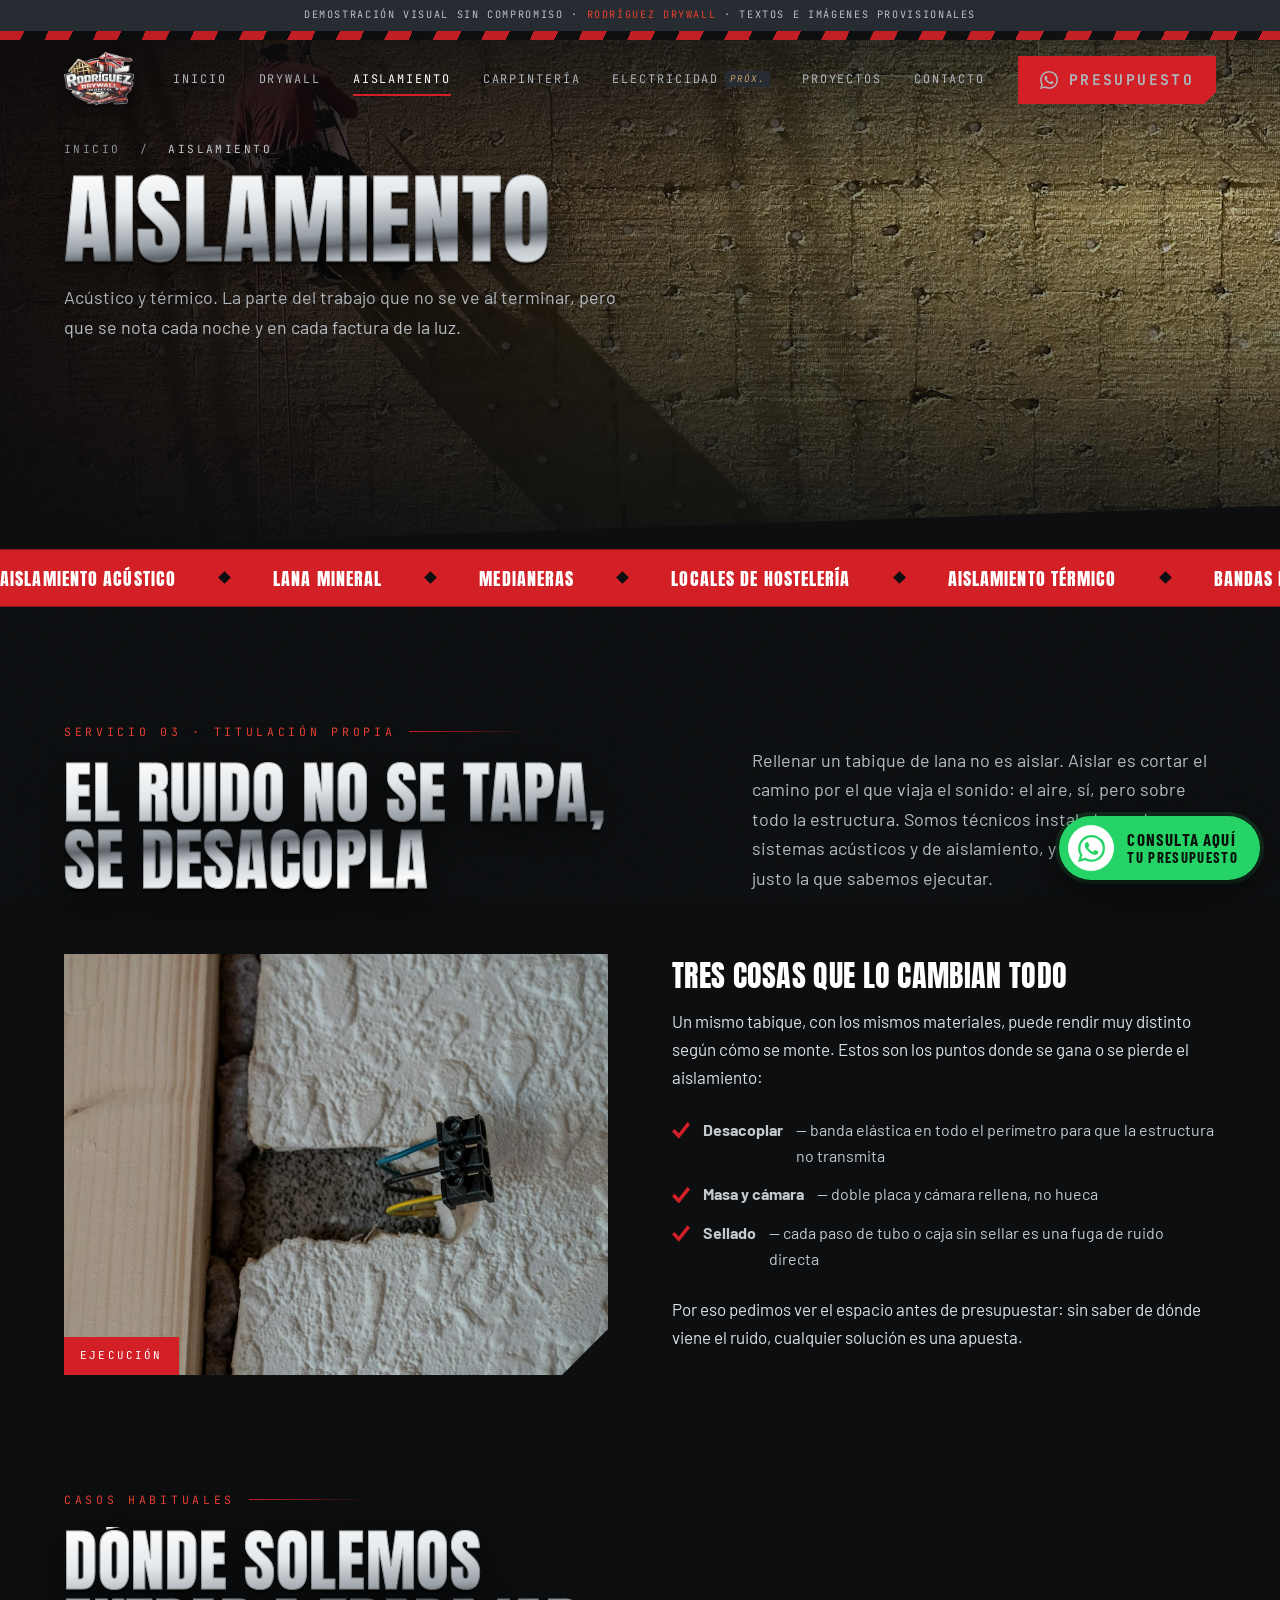
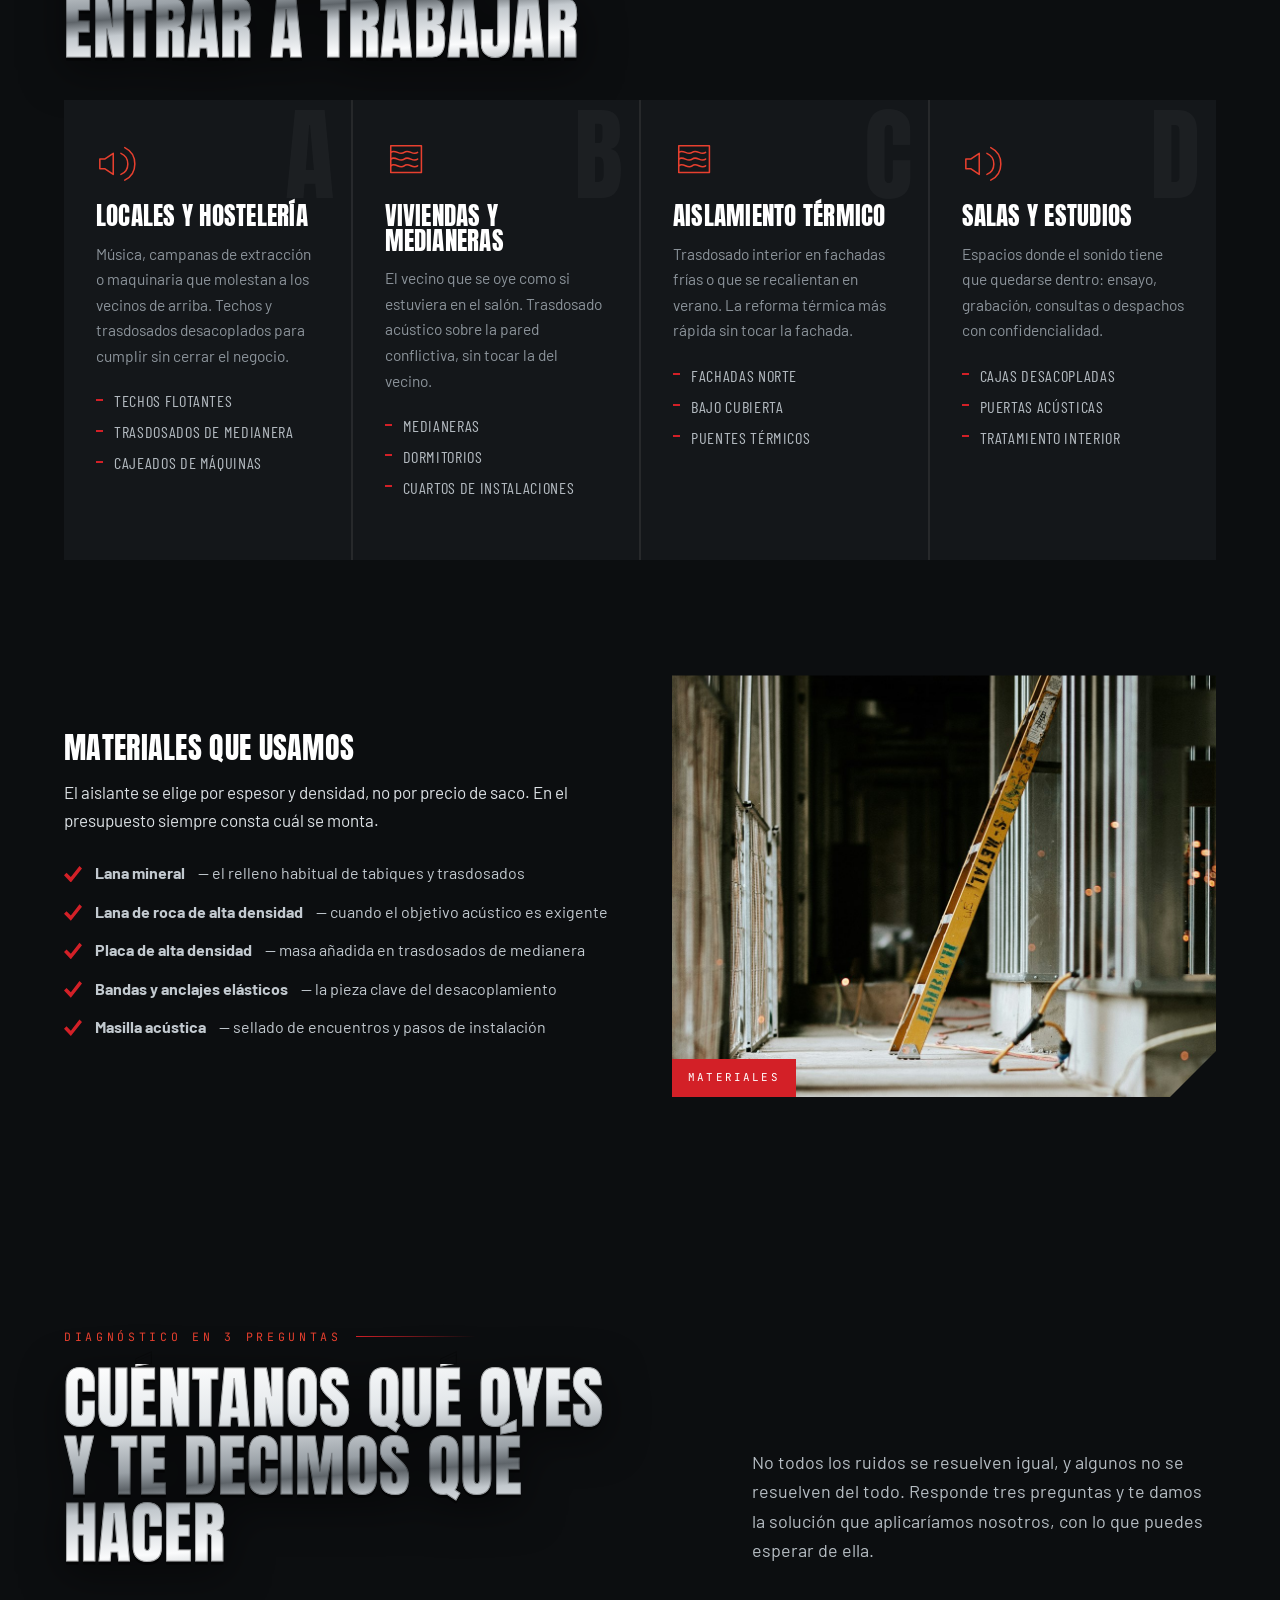
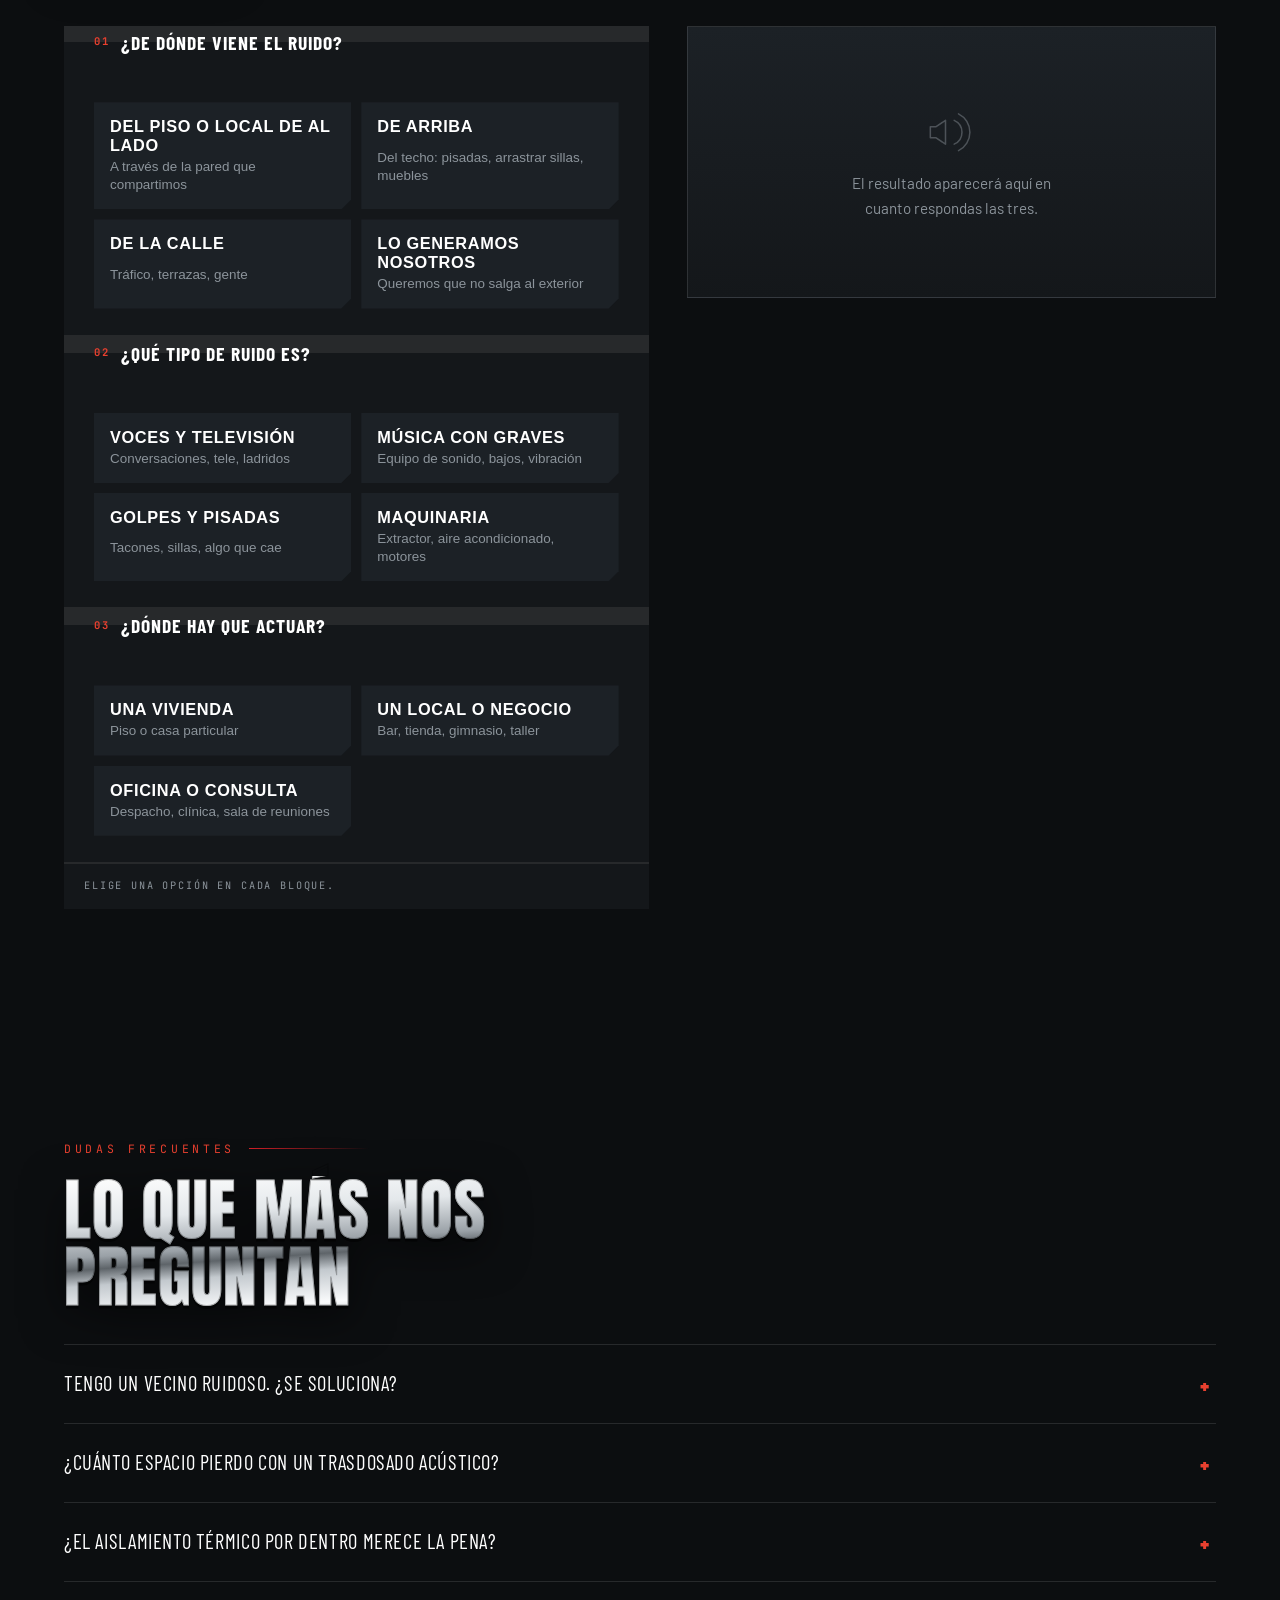
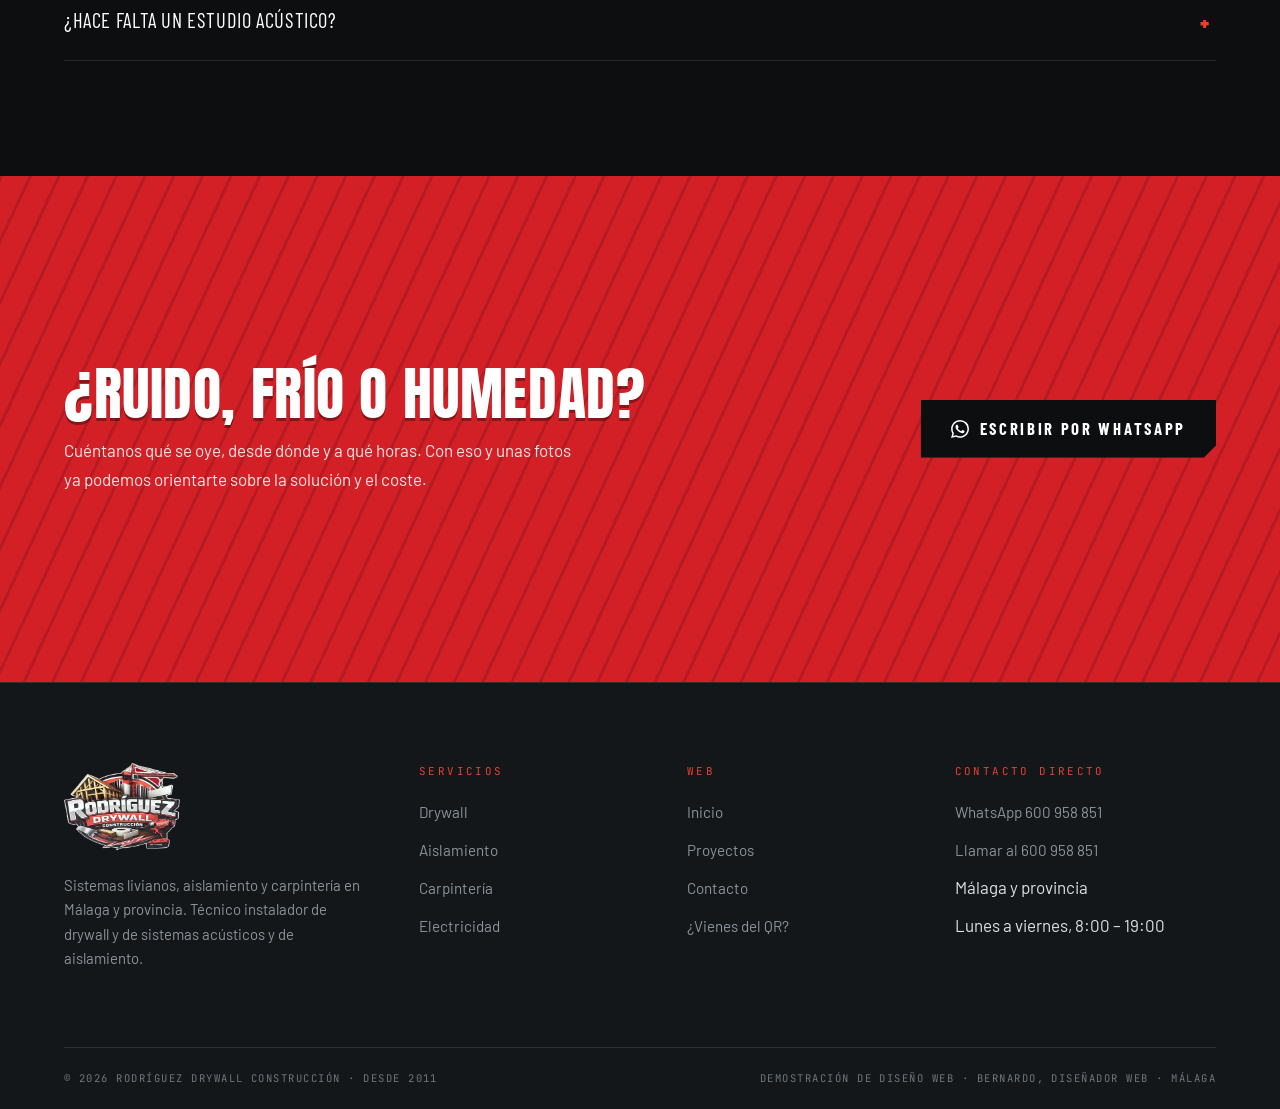
==== commit 9456b2f7: "Diagnóstico de ruido, comparador de sistemas, fichas de obra y landing del QR - Diagnóstico de ruido" ====
--- a/aislamiento.html
+++ b/aislamiento.html
@@ -14,10 +14,16 @@
 <link rel="preconnect" href="https://fonts.googleapis.com">
 <link rel="preconnect" href="https://fonts.gstatic.com" crossorigin>
 <link href="https://fonts.googleapis.com/css2?family=Anton&family=Barlow:wght@400;500;600&family=Barlow+Condensed:wght@500;600;700&family=JetBrains+Mono:wght@400;500&display=swap" rel="stylesheet">
-<link rel="stylesheet" href="assets/css/style.css?v=8">
+<link rel="stylesheet" href="assets/css/style.css?v=2">
 
 </head>
 <body>
+
+
+<div class="intro" id="intro" aria-hidden="true">
+  <div class="intro__emblema"><span class="intro__pieza" style="--cp:polygon(0 0,100% 0,100% 34%,0 34%);--tr:0,-120px;--rot:-8deg;--d:0ms"></span><span class="intro__pieza" style="--cp:polygon(0 34%,52% 34%,52% 68%,0 68%);--tr:-140px,0;--rot:6deg;--d:70ms"></span><span class="intro__pieza" style="--cp:polygon(52% 34%,100% 34%,100% 68%,52% 68%);--tr:140px,0;--rot:-6deg;--d:70ms"></span><span class="intro__pieza" style="--cp:polygon(0 68%,100% 68%,100% 100%,0 100%);--tr:0,120px;--rot:8deg;--d:140ms"></span></div>
+  <span class="intro__linea"></span>
+</div>
 
 <header class="nav">
   <div class="demo-bar">Demostración visual sin compromiso · <b>Rodríguez Drywall</b> · textos e imágenes provisionales</div>
@@ -117,6 +123,60 @@
   </div>
 </section>
 
+<section class="dg-sec">
+  <div class="wrap">
+    <div class="sec-head">
+      <div>
+        <p class="eyebrow">Diagnóstico en 3 preguntas</p>
+        <h2 class="sec-titulo cromo">Cuéntanos qué oyes<br>y te decimos qué hacer</h2>
+      </div>
+      <p class="lead">No todos los ruidos se resuelven igual, y algunos no se resuelven del todo. Responde tres preguntas y te damos la solución que aplicaríamos nosotros, con lo que puedes esperar de ella.</p>
+    </div>
+
+    <div class="dg" id="diagnostico">
+      <form class="dg__form">
+    <fieldset class="dg__paso" data-paso="01">
+      <legend><i>01</i>¿De dónde viene el ruido?</legend>
+      <div class="dg__ops"><button type="button" class="dg__op" data-campo="origen" data-valor="medianera"><b>Del piso o local de al lado</b><span>A través de la pared que compartimos</span></button><button type="button" class="dg__op" data-campo="origen" data-valor="arriba"><b>De arriba</b><span>Del techo: pisadas, arrastrar sillas, muebles</span></button><button type="button" class="dg__op" data-campo="origen" data-valor="calle"><b>De la calle</b><span>Tráfico, terrazas, gente</span></button><button type="button" class="dg__op" data-campo="origen" data-valor="dentro"><b>Lo generamos nosotros</b><span>Queremos que no salga al exterior</span></button></div>
+    </fieldset>
+    <fieldset class="dg__paso" data-paso="02">
+      <legend><i>02</i>¿Qué tipo de ruido es?</legend>
+      <div class="dg__ops"><button type="button" class="dg__op" data-campo="tipo" data-valor="voces"><b>Voces y televisión</b><span>Conversaciones, tele, ladridos</span></button><button type="button" class="dg__op" data-campo="tipo" data-valor="graves"><b>Música con graves</b><span>Equipo de sonido, bajos, vibración</span></button><button type="button" class="dg__op" data-campo="tipo" data-valor="impacto"><b>Golpes y pisadas</b><span>Tacones, sillas, algo que cae</span></button><button type="button" class="dg__op" data-campo="tipo" data-valor="maquina"><b>Maquinaria</b><span>Extractor, aire acondicionado, motores</span></button></div>
+    </fieldset>
+    <fieldset class="dg__paso" data-paso="03">
+      <legend><i>03</i>¿Dónde hay que actuar?</legend>
+      <div class="dg__ops"><button type="button" class="dg__op" data-campo="recinto" data-valor="vivienda"><b>Una vivienda</b><span>Piso o casa particular</span></button><button type="button" class="dg__op" data-campo="recinto" data-valor="local"><b>Un local o negocio</b><span>Bar, tienda, gimnasio, taller</span></button><button type="button" class="dg__op" data-campo="recinto" data-valor="oficina"><b>Oficina o consulta</b><span>Despacho, clínica, sala de reuniones</span></button></div>
+    </fieldset>
+        <p class="dg__pista">Elige una opción en cada bloque.</p>
+      </form>
+
+      <aside class="dg__res" aria-live="polite">
+        <div class="dg__vacio">
+          <svg viewBox="0 0 48 48" stroke="currentColor" fill="none" stroke-width="1.4" aria-hidden="true">
+            <path d="M18 16 9 22H4v10h5l9 6z" stroke-linejoin="round"/>
+            <path d="M26 16a12 12 0 0 1 0 22M30 10a19 19 0 0 1 0 34" stroke-linecap="round"/>
+          </svg>
+          <p>El resultado aparecerá aquí en cuanto respondas las tres.</p>
+        </div>
+        <div class="dg__ficha" hidden>
+          <p class="dg__eti">Solución recomendada</p>
+          <h3 class="dg__tit"></h3>
+          <p class="dg__desc"></p>
+          <dl class="dg__datos">
+            <div><dt>Mejora esperable</dt><dd class="dg__mejora"></dd></div>
+            <div><dt>Espacio que se pierde</dt><dd class="dg__espacio"></dd></div>
+            <div><dt>Plazo orientativo</dt><dd class="dg__plazo"></dd></div>
+          </dl>
+          <ul class="check dg__incluye"></ul>
+          <p class="dg__aviso"></p>
+          <a class="btn dg__wa" href="https://wa.me/34600958851" target="_blank" rel="noopener">Mandar mi caso por WhatsApp</a>
+          <p class="nota">Estimación orientativa. Antes de presupuestar vamos a escuchar el problema en el sitio: es la única forma seria de garantizar un resultado.</p>
+        </div>
+      </aside>
+    </div>
+  </div>
+</section>
+
 <section>
   <div class="wrap">
     <p class="eyebrow">Dudas frecuentes</p>
@@ -152,6 +212,7 @@
           <li><a href="index.html">Inicio</a></li>
           <li><a href="proyectos.html">Proyectos</a></li>
           <li><a href="contacto.html">Contacto</a></li>
+          <li><a href="furgoneta.html">¿Vienes del QR?</a></li>
         </ul>
       </div>
       <div>
@@ -171,8 +232,14 @@
   </div>
 </footer>
 
+
+<nav class="barra-movil" aria-label="Contacto rápido">
+  <a class="barra-movil__tel" href="tel:+34600958851"><svg viewBox="0 0 24 24" aria-hidden="true"><path d="M6.6 10.8a15 15 0 0 0 6.6 6.6l2.2-2.2c.3-.3.7-.4 1-.2 1.1.4 2.3.6 3.6.6.6 0 1 .4 1 1V20c0 .6-.4 1-1 1A17 17 0 0 1 3 4c0-.6.4-1 1-1h3.5c.6 0 1 .4 1 1 0 1.2.2 2.4.6 3.6.1.3 0 .7-.2 1l-2.3 2.2z"/></svg><span>Llamar</span></a>
+  <a class="barra-movil__wa" href="https://wa.me/34600958851?text=Hola%20Rodr%C3%ADguez%20Drywall%2C%20quer%C3%ADa%20pedir%20un%20presupuesto" target="_blank" rel="noopener"><svg viewBox="0 0 24 24" aria-hidden="true"><path d="M17.472 14.382c-.297-.149-1.758-.867-2.03-.967-.273-.099-.471-.148-.67.15-.197.297-.767.966-.94 1.164-.173.199-.347.223-.644.075-.297-.15-1.255-.463-2.39-1.475-.883-.788-1.48-1.761-1.653-2.059-.173-.297-.018-.458.13-.606.134-.133.298-.347.446-.52.149-.174.198-.298.297-.497.099-.198.05-.371-.025-.52-.075-.149-.669-1.612-.916-2.207-.242-.579-.487-.5-.669-.51-.173-.008-.371-.01-.57-.01-.198 0-.52.074-.792.372-.272.297-1.04 1.016-1.04 2.479 0 1.462 1.065 2.875 1.213 3.074.149.198 2.096 3.2 5.077 4.487.709.306 1.262.489 1.694.625.712.227 1.36.195 1.871.118.571-.085 1.758-.719 2.006-1.413.248-.694.248-1.289.173-1.413-.074-.124-.272-.198-.57-.347m-5.421 7.403h-.004a9.87 9.87 0 0 1-5.031-1.378l-.361-.214-3.741.982.998-3.648-.235-.374a9.86 9.86 0 0 1-1.51-5.26c.001-5.45 4.436-9.884 9.888-9.884 2.64 0 5.122 1.03 6.988 2.898a9.825 9.825 0 0 1 2.893 6.994c-.003 5.45-4.437 9.884-9.885 9.884m8.413-18.297A11.815 11.815 0 0 0 12.05 0C5.495 0 .16 5.335.157 11.892c0 2.096.547 4.142 1.588 5.945L.057 24l6.305-1.654a11.882 11.882 0 0 0 5.683 1.448h.005c6.554 0 11.89-5.335 11.893-11.893A11.821 11.821 0 0 0 20.885 3.4"/></svg><span>Consulta tu presupuesto</span></a>
+</nav>
+
 <a class="wa" href="https://wa.me/34600958851?text=Hola%20Rodr%C3%ADguez%20Drywall%2C%20quer%C3%ADa%20pedir%20un%20presupuesto" target="_blank" rel="noopener" aria-label="Consulta aquí tu presupuesto por WhatsApp"><span class="wa__ico"><svg viewBox="0 0 24 24" aria-hidden="true"><path d="M17.472 14.382c-.297-.149-1.758-.867-2.03-.967-.273-.099-.471-.148-.67.15-.197.297-.767.966-.94 1.164-.173.199-.347.223-.644.075-.297-.15-1.255-.463-2.39-1.475-.883-.788-1.48-1.761-1.653-2.059-.173-.297-.018-.458.13-.606.134-.133.298-.347.446-.52.149-.174.198-.298.297-.497.099-.198.05-.371-.025-.52-.075-.149-.669-1.612-.916-2.207-.242-.579-.487-.5-.669-.51-.173-.008-.371-.01-.57-.01-.198 0-.52.074-.792.372-.272.297-1.04 1.016-1.04 2.479 0 1.462 1.065 2.875 1.213 3.074.149.198 2.096 3.2 5.077 4.487.709.306 1.262.489 1.694.625.712.227 1.36.195 1.871.118.571-.085 1.758-.719 2.006-1.413.248-.694.248-1.289.173-1.413-.074-.124-.272-.198-.57-.347m-5.421 7.403h-.004a9.87 9.87 0 0 1-5.031-1.378l-.361-.214-3.741.982.998-3.648-.235-.374a9.86 9.86 0 0 1-1.51-5.26c.001-5.45 4.436-9.884 9.888-9.884 2.64 0 5.122 1.03 6.988 2.898a9.825 9.825 0 0 1 2.893 6.994c-.003 5.45-4.437 9.884-9.885 9.884m8.413-18.297A11.815 11.815 0 0 0 12.05 0C5.495 0 .16 5.335.157 11.892c0 2.096.547 4.142 1.588 5.945L.057 24l6.305-1.654a11.882 11.882 0 0 0 5.683 1.448h.005c6.554 0 11.89-5.335 11.893-11.893A11.821 11.821 0 0 0 20.885 3.4"/></svg></span><span class="wa__txt"><b>Consulta aquí</b>tu presupuesto</span></a>
 
-<script src="assets/js/main.js?v=8"></script>
+<script src="assets/js/main.js?v=2"></script>
 </body>
 </html>
--- a/assets/css/style.css
+++ b/assets/css/style.css
@@ -516,3 +516,235 @@
 /* la aspa de cerrar no debe quedar recortada por el bisel del boton */
 .burger[aria-expanded="true"]{clip-path:none;background:var(--carbon-alto)}
 .burger[aria-expanded="true"] span{left:16px;right:16px}
+
+/* ============================================================
+   DIAGNOSTICO DE RUIDO
+   ============================================================ */
+.dg{display:grid;grid-template-columns:1.05fr .95fr;gap:clamp(20px,3vw,44px);align-items:start}
+.dg__form{display:grid;gap:2px;background:var(--linea);margin:0}
+.dg__paso{border:0;margin:0;padding:26px clamp(18px,2.4vw,30px);background:var(--grafito)}
+.dg__paso legend{display:flex;align-items:center;gap:12px;padding:0;margin-bottom:18px;
+  font-family:var(--cond);font-weight:700;font-size:1.22rem;letter-spacing:.05em;
+  text-transform:uppercase;color:#fff}
+.dg__paso legend i{font-family:var(--mono);font-style:normal;font-size:.66rem;
+  letter-spacing:.16em;color:var(--rojo-vivo)}
+.dg__ops{display:grid;grid-template-columns:1fr 1fr;gap:10px}
+.dg__op{text-align:left;cursor:pointer;background:var(--carbon);border:1px solid transparent;
+  padding:14px 15px;color:#AEB6BC;transition:.22s;display:grid;gap:3px;
+  clip-path:polygon(0 0,100% 0,100% calc(100% - 10px),calc(100% - 10px) 100%,0 100%)}
+.dg__op b{font-family:var(--cond);font-weight:600;font-size:1.02rem;letter-spacing:.04em;
+  text-transform:uppercase;color:#fff}
+.dg__op span{font-size:.84rem;line-height:1.35;color:var(--muted)}
+.dg__op:hover{background:var(--carbon-alto);border-color:var(--linea)}
+.dg__op.on{background:var(--rojo);border-color:var(--rojo)}
+.dg__op.on b,.dg__op.on span{color:#fff}
+.dg__pista{font-family:var(--mono);font-size:.64rem;letter-spacing:.18em;text-transform:uppercase;
+  color:var(--muted);background:var(--grafito);margin:0;padding:14px 20px}
+
+.dg__res{background:linear-gradient(180deg,var(--carbon),var(--grafito));
+  border:1px solid var(--linea);padding:clamp(24px,3vw,36px);position:sticky;top:110px}
+.dg__vacio{display:grid;place-items:center;gap:16px;text-align:center;padding:40px 10px;color:var(--muted)}
+.dg__vacio svg{width:52px;height:52px;opacity:.45}
+.dg__vacio p{margin:0;font-size:.95rem;max-width:26ch}
+.dg__eti{font-family:var(--mono);font-size:.64rem;letter-spacing:.24em;text-transform:uppercase;
+  color:var(--rojo-vivo);margin:0 0 10px}
+.dg__tit{font-size:clamp(1.5rem,2.6vw,2rem);color:#fff;margin-bottom:12px}
+.dg__desc{color:#BFC6CC;font-size:1rem}
+.dg__datos{display:grid;grid-template-columns:repeat(3,1fr);gap:2px;background:var(--linea);
+  margin:22px 0;border:1px solid var(--linea)}
+.dg__datos div{background:var(--grafito);padding:14px 12px}
+.dg__datos dt{font-family:var(--mono);font-size:.56rem;letter-spacing:.16em;text-transform:uppercase;
+  color:var(--muted);margin-bottom:5px}
+.dg__datos dd{margin:0;font-family:var(--cond);font-weight:700;font-size:1.02rem;
+  letter-spacing:.03em;text-transform:uppercase;color:#fff;line-height:1.2}
+.dg__incluye{margin-top:0}
+.dg__aviso{margin:20px 0 22px;padding:14px 16px;background:rgba(201,160,99,.1);
+  border-left:3px solid var(--madera);color:#CBB98F;font-size:.9rem}
+.dg__aviso:empty{display:none}
+.dg__wa{width:100%;justify-content:center;margin-bottom:14px}
+
+/* ============================================================
+   COMPARADOR DRYWALL / LADRILLO
+   ============================================================ */
+.cmp{border:1px solid var(--linea);background:var(--grafito)}
+.cmp__head{display:grid;grid-template-columns:1.15fr 1fr 1fr;gap:14px;align-items:center;
+  padding:14px clamp(16px,2vw,24px);border-bottom:1px solid var(--linea);background:var(--carbon)}
+.cmp__vs{font-family:var(--mono);font-size:.62rem;letter-spacing:.22em;text-transform:uppercase;color:var(--muted)}
+.cmp__eq{font-family:var(--display);font-size:1.05rem;text-transform:uppercase;letter-spacing:.03em}
+.cmp__eq--a{color:var(--rojo-vivo)}
+.cmp__eq--b{color:var(--plata)}
+.cmp__fila{border-bottom:1px solid var(--linea)}
+.cmp__fila:last-child{border-bottom:0}
+.cmp__cab{display:none}
+.cmp__barras{display:grid;grid-template-columns:1.15fr 1fr 1fr;gap:14px;align-items:center;
+  padding:16px clamp(16px,2vw,24px)}
+.cmp__lado{display:grid;gap:7px}
+.cmp__val{font-size:.88rem;color:#C3CAD0;line-height:1.3}
+.cmp__barra{display:block;height:7px;background:rgba(201,205,210,.1);overflow:hidden}
+.cmp__barra i{display:block;height:100%;width:0;transition:width 1s cubic-bezier(.2,.7,.2,1)}
+.cmp__lado--a .cmp__barra i{background:linear-gradient(90deg,var(--rojo),var(--rojo-vivo))}
+.cmp__lado--b .cmp__barra i{background:linear-gradient(90deg,#6E767C,var(--plata))}
+.cmp__fila.in .cmp__barra i{width:var(--p)}
+.cmp__nota{margin:0;padding:0 clamp(16px,2vw,24px) 20px;color:var(--muted);
+  font-size:.93rem;max-width:80ch}
+.cmp__concepto-esc{font-family:var(--cond);font-weight:700;font-size:1.04rem;letter-spacing:.05em;
+  text-transform:uppercase;color:#fff}
+
+/* ============================================================
+   FICHAS DE OBRA
+   ============================================================ */
+.obras{display:grid;gap:2px;background:var(--linea)}
+.obra-card{display:grid;grid-template-columns:.9fr 1.1fr;background:var(--grafito);
+  transition:background .3s}
+.obra-card:hover{background:var(--carbon)}
+.obra-card__img{overflow:hidden;aspect-ratio:16/10}
+.obra-card__img img{width:100%;height:100%;object-fit:cover;filter:grayscale(.4) brightness(.8);
+  transition:transform .6s cubic-bezier(.2,.7,.2,1),filter .4s}
+.obra-card:hover .obra-card__img img{transform:scale(1.06);filter:none}
+.obra-card__txt{padding:clamp(22px,3vw,38px);display:flex;flex-direction:column}
+.obra-card__meta{font-family:var(--mono);font-size:.62rem;letter-spacing:.2em;text-transform:uppercase;
+  color:var(--rojo-vivo);margin:0 0 10px}
+.obra-card h3{font-size:clamp(1.35rem,2.4vw,1.9rem);color:#fff;margin-bottom:12px}
+.obra-card p{color:var(--muted);font-size:.96rem}
+.obra-card__tags{display:flex;flex-wrap:wrap;gap:7px;margin-bottom:20px}
+.obra-card__tags span{font-family:var(--mono);font-size:.58rem;letter-spacing:.16em;
+  text-transform:uppercase;color:#B7BEC4;border:1px solid var(--linea);padding:5px 9px}
+
+.obra-datos{display:grid;grid-template-columns:repeat(5,1fr);gap:2px;background:var(--linea);
+  border:1px solid var(--linea);margin-bottom:clamp(34px,5vw,56px)}
+.obra-datos div{background:var(--grafito);padding:18px 16px}
+.obra-datos small{display:block;font-family:var(--mono);font-size:.56rem;letter-spacing:.18em;
+  text-transform:uppercase;color:var(--muted);margin-bottom:6px}
+.obra-datos b{font-family:var(--cond);font-weight:700;font-size:1.06rem;letter-spacing:.03em;
+  text-transform:uppercase;color:#fff;line-height:1.2}
+.obra-cuerpo{display:grid;grid-template-columns:1.3fr .7fr;gap:clamp(26px,4vw,60px);align-items:start}
+.obra-bloque{margin-bottom:34px}
+.obra-bloque p:not(.eyebrow){color:#BFC6CC;margin:0}
+.obra-mat{background:var(--grafito);border:1px solid var(--linea);padding:clamp(22px,3vw,32px);
+  position:sticky;top:110px}
+.obra-mat h3{font-size:1.3rem;color:#fff;margin-bottom:6px}
+
+/* ============================================================
+   LIGHTBOX
+   ============================================================ */
+.gal{cursor:zoom-in}
+.lb{position:fixed;inset:0;z-index:120;background:rgba(8,9,11,.96);display:none;
+  place-items:center;padding:clamp(14px,4vw,50px);backdrop-filter:blur(6px)}
+.lb.abierto{display:grid}
+.lb__img{max-width:100%;max-height:78vh;object-fit:contain;
+  box-shadow:0 30px 80px rgba(0,0,0,.8)}
+.lb__pie{position:absolute;left:0;right:0;bottom:clamp(14px,3vw,34px);text-align:center;
+  font-family:var(--cond);font-size:1.05rem;letter-spacing:.06em;text-transform:uppercase;color:#fff}
+.lb__pie em{display:block;font-family:var(--mono);font-size:.6rem;font-style:normal;
+  letter-spacing:.2em;color:var(--rojo-vivo);margin-top:4px}
+.lb__x,.lb__nav{position:absolute;background:var(--carbon);border:1px solid var(--linea);
+  color:#fff;cursor:pointer;display:grid;place-items:center;transition:.2s}
+.lb__x{top:clamp(12px,2vw,26px);right:clamp(12px,2vw,26px);width:48px;height:48px;font-size:1.5rem;line-height:1}
+.lb__nav{top:50%;transform:translateY(-50%);width:52px;height:64px;font-size:1.5rem}
+.lb__nav--ant{left:clamp(8px,1.5vw,20px)}
+.lb__nav--sig{right:clamp(8px,1.5vw,20px)}
+.lb__x:hover,.lb__nav:hover{background:var(--rojo);border-color:var(--rojo)}
+
+/* ============================================================
+   BARRA FIJA MOVIL
+   ============================================================ */
+.barra-movil{display:none}
+.barra-movil a{display:flex;align-items:center;justify-content:center;gap:9px;
+  font-family:var(--cond);font-weight:700;font-size:.92rem;letter-spacing:.1em;
+  text-transform:uppercase;padding:15px 8px;color:#fff}
+.barra-movil svg{width:20px;height:20px;fill:currentColor;flex:none}
+.barra-movil__tel{background:var(--carbon-alto);border-top:2px solid var(--rojo)}
+.barra-movil__wa{background:#25D366;color:#07120A}
+
+/* ============================================================
+   LANDING DEL QR
+   ============================================================ */
+.qr{position:relative;min-height:100svh;display:flex;align-items:center;
+  padding-block:clamp(40px,8vw,90px);overflow:hidden}
+.qr__bg{position:absolute;inset:0;z-index:0}
+.qr__bg img{width:100%;height:100%;object-fit:cover;filter:grayscale(.5) brightness(.32) contrast(1.1)}
+.qr__bg::after{content:"";position:absolute;inset:0;
+  background:radial-gradient(90% 70% at 20% 30%,rgba(211,32,39,.3),transparent 60%),
+    linear-gradient(180deg,rgba(12,14,16,.9),rgba(12,14,16,.96))}
+.qr__in{position:relative;z-index:1;max-width:760px}
+.qr__logo{height:clamp(84px,16vw,130px);width:auto;margin-bottom:22px;
+  filter:drop-shadow(0 8px 26px rgba(0,0,0,.7))}
+.qr h1{font-size:clamp(2.4rem,9vw,5rem);margin:14px 0 18px}
+.qr .lead{margin-bottom:30px}
+.qr__ops{display:grid;gap:10px;margin-bottom:26px}
+.qr-op{display:flex;align-items:center;gap:16px;background:var(--grafito);
+  border:1px solid var(--linea);padding:16px 18px;transition:.22s;
+  clip-path:polygon(0 0,100% 0,100% calc(100% - 12px),calc(100% - 12px) 100%,0 100%)}
+.qr-op:hover{background:var(--carbon);transform:translateX(4px);border-color:var(--rojo)}
+.qr-op i{font-family:var(--mono);font-style:normal;font-size:.68rem;letter-spacing:.14em;color:var(--rojo-vivo)}
+.qr-op span{flex:1;display:grid;gap:2px}
+.qr-op b{font-family:var(--cond);font-weight:700;font-size:1.14rem;letter-spacing:.05em;
+  text-transform:uppercase;color:#fff}
+.qr-op small{font-size:.86rem;color:var(--muted)}
+.qr-op svg{width:24px;height:24px;fill:#25D366;flex:none}
+.qr__pie{display:flex;flex-wrap:wrap;gap:12px;margin-bottom:30px}
+.qr__datos{list-style:none;display:flex;gap:clamp(18px,4vw,44px);padding:24px 0 0;margin:0;
+  border-top:1px solid var(--linea)}
+.qr__datos b{display:block;font-family:var(--display);font-size:clamp(1.5rem,4vw,2.2rem);color:var(--rojo-vivo)}
+.qr__datos span{font-family:var(--mono);font-size:.58rem;letter-spacing:.18em;
+  text-transform:uppercase;color:var(--muted)}
+
+/* ============================================================
+   PRESENTACION DEL EMBLEMA
+   ============================================================ */
+.intro{position:fixed;inset:0;z-index:200;background:var(--negro);display:grid;place-items:center;
+  transition:opacity .5s ease,visibility .5s}
+.intro.fuera{opacity:0;visibility:hidden;pointer-events:none}
+.intro__emblema{position:relative;width:min(58vw,330px);aspect-ratio:708/562}
+.intro__pieza{position:absolute;inset:0;background:url("../img/logo.png") center/contain no-repeat;
+  clip-path:var(--cp);transform:translate(var(--tr)) rotate(var(--rot)) scale(1.08);opacity:0;
+  animation:montar .72s cubic-bezier(.16,.9,.28,1) forwards;animation-delay:var(--d)}
+@keyframes montar{to{transform:none;opacity:1}}
+.intro__linea{position:absolute;bottom:clamp(60px,14vh,130px);width:min(58vw,330px);height:2px;
+  background:rgba(201,205,210,.12);overflow:hidden}
+.intro__linea::after{content:"";position:absolute;inset:0;background:var(--rojo);
+  transform:scaleX(0);transform-origin:left;animation:cargar 1.05s ease-out forwards}
+@keyframes cargar{to{transform:scaleX(1)}}
+@media (prefers-reduced-motion:reduce){
+  .intro__pieza{animation-delay:0s;animation-duration:.01s}
+  .intro__linea{display:none}
+}
+
+/* ============================================================
+   RESPONSIVE DE LO NUEVO
+   ============================================================ */
+@media (max-width:1040px){
+  .dg{grid-template-columns:1fr}
+  .dg__res{position:static}
+  .obra-cuerpo{grid-template-columns:1fr}
+  .obra-mat{position:static}
+  .obra-datos{grid-template-columns:repeat(2,1fr)}
+  .obra-card{grid-template-columns:1fr}
+}
+@media (max-width:760px){
+  .dg__ops{grid-template-columns:1fr}
+  .dg__datos{grid-template-columns:1fr}
+  .cmp__head{grid-template-columns:1fr 1fr;gap:10px}
+  .cmp__vs{display:none}
+  .cmp__cab{display:flex;align-items:center;justify-content:space-between;width:100%;
+    background:transparent;border:0;cursor:pointer;padding:15px 16px;text-align:left}
+  .cmp__concepto{font-family:var(--cond);font-weight:700;font-size:1.04rem;letter-spacing:.05em;
+    text-transform:uppercase;color:#fff}
+  .cmp__mas{font-family:var(--display);font-size:1.3rem;color:var(--rojo-vivo);transition:transform .25s}
+  .cmp__fila.abierta .cmp__mas{transform:rotate(45deg)}
+  .cmp__barras{grid-template-columns:1fr 1fr;gap:12px;padding:0 16px 16px;display:none}
+  .cmp__nota{display:none;padding-top:0}
+  .cmp__fila.abierta .cmp__barras{display:grid}
+  .cmp__fila.abierta .cmp__nota{display:block}
+  .cmp__val{font-size:.8rem}
+  .barra-movil{display:grid;grid-template-columns:.62fr 1.38fr;position:fixed;left:0;right:0;bottom:0;
+    z-index:85;box-shadow:0 -10px 30px rgba(0,0,0,.5)}
+  .wa{display:none}
+  footer{padding-bottom:78px}
+  .lb__nav{width:44px;height:54px}
+  .lb__img{max-height:66vh}
+}
+
+/* la landing del QR va sin menu: una sola decision en pantalla */
+.landing .nav__in{display:none}
+.landing .qr{padding-top:clamp(70px,12vw,110px)}
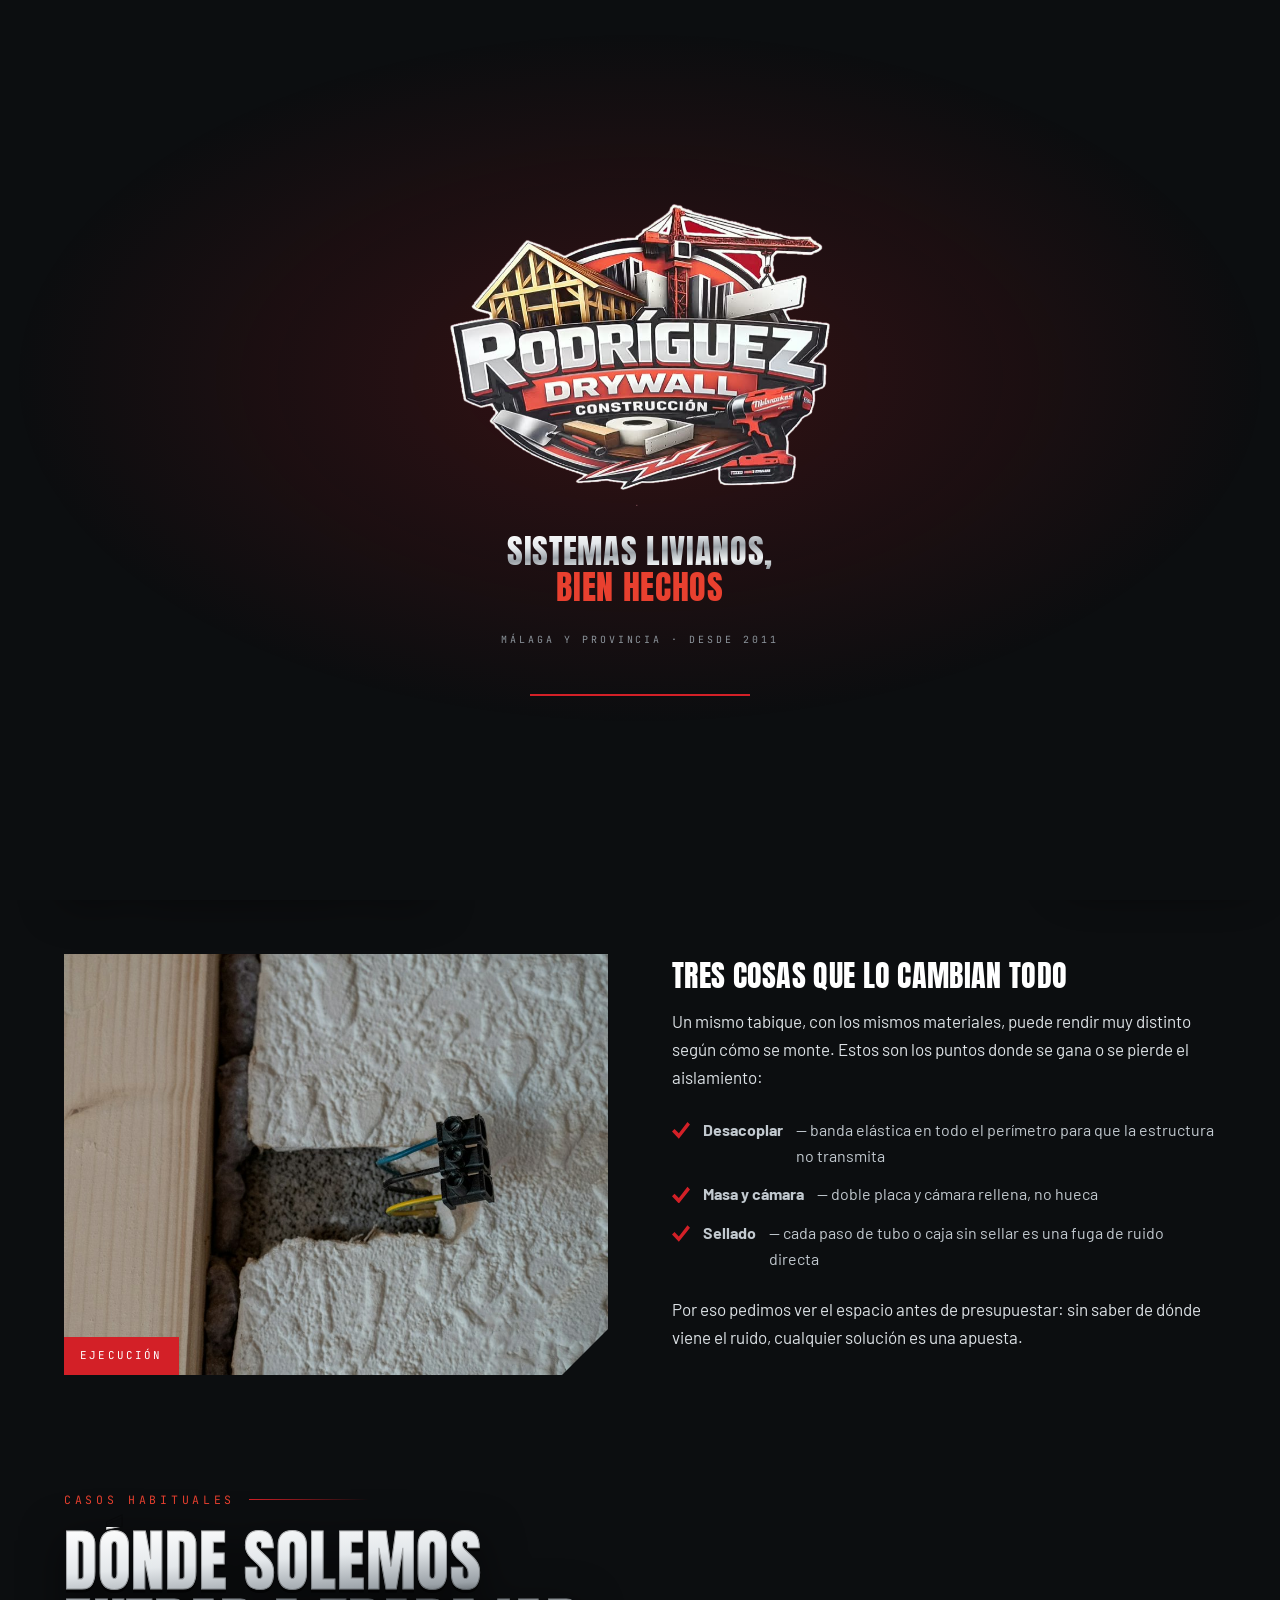
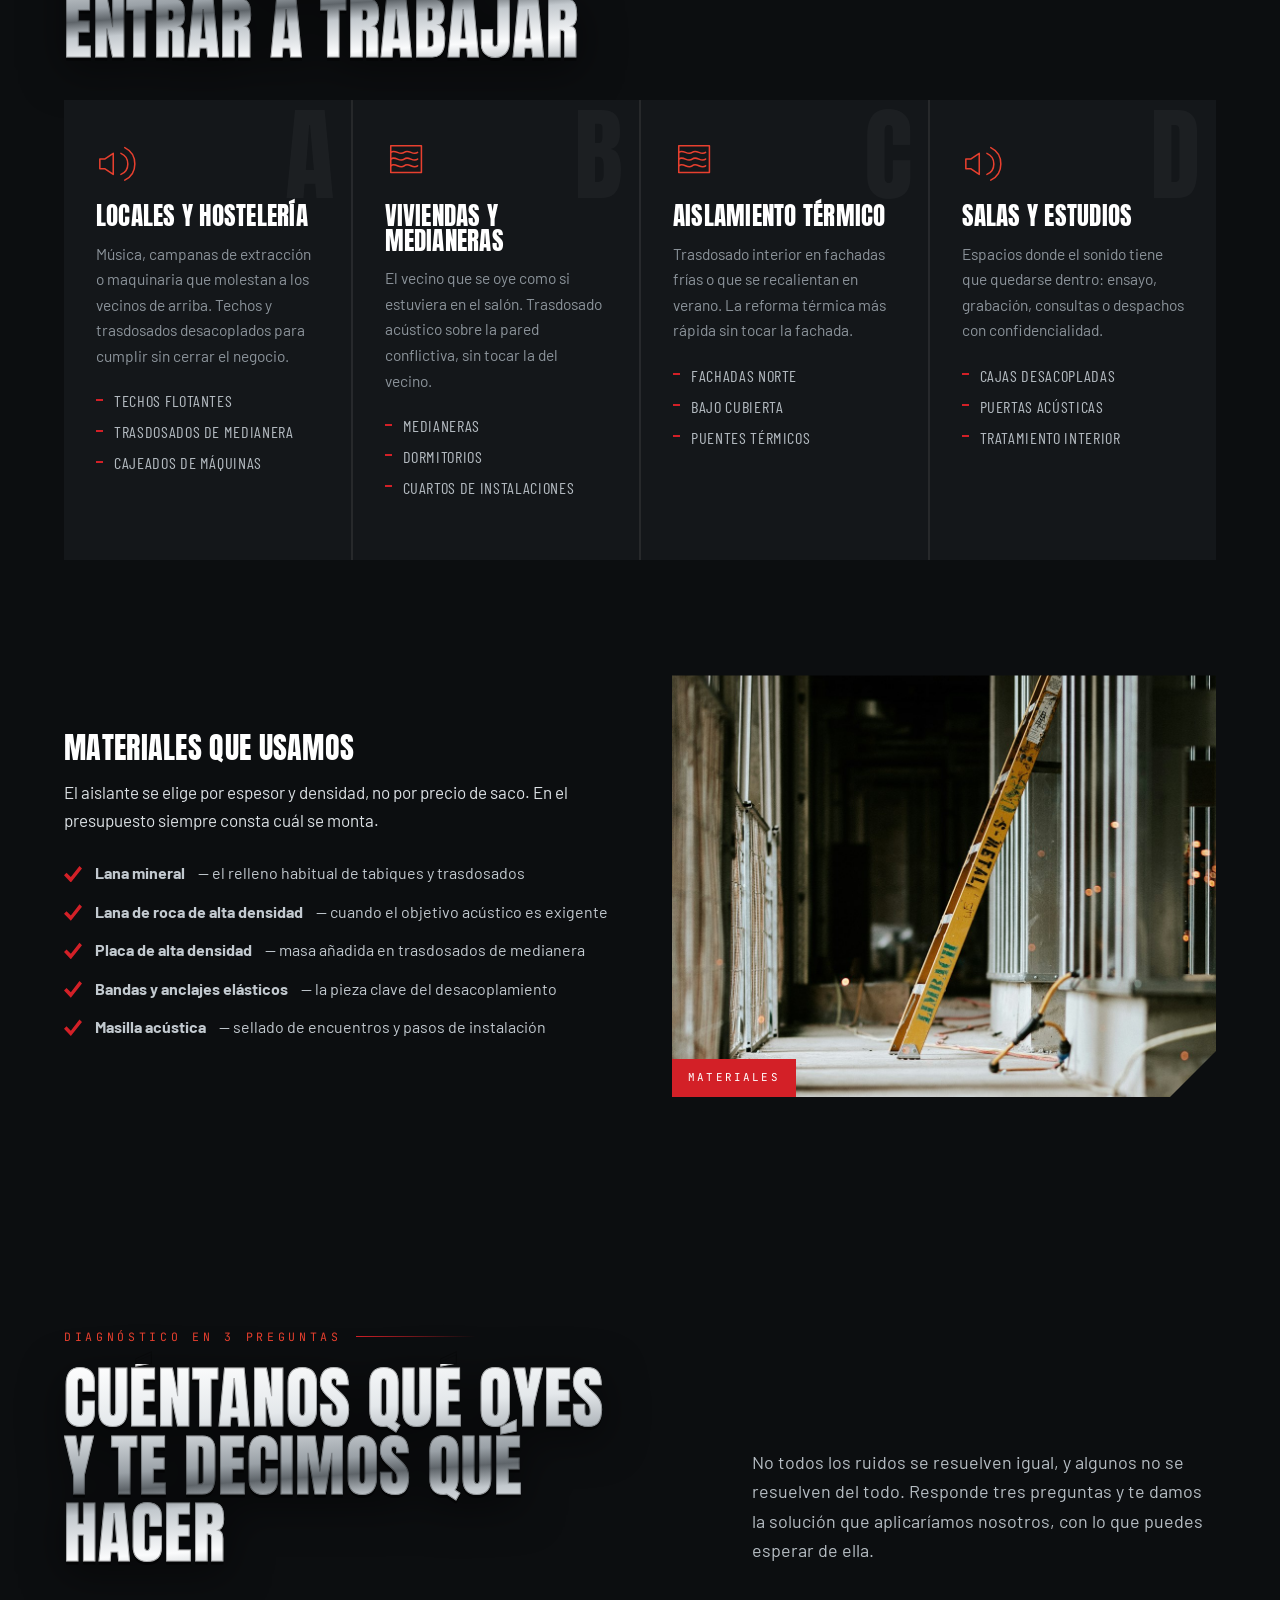
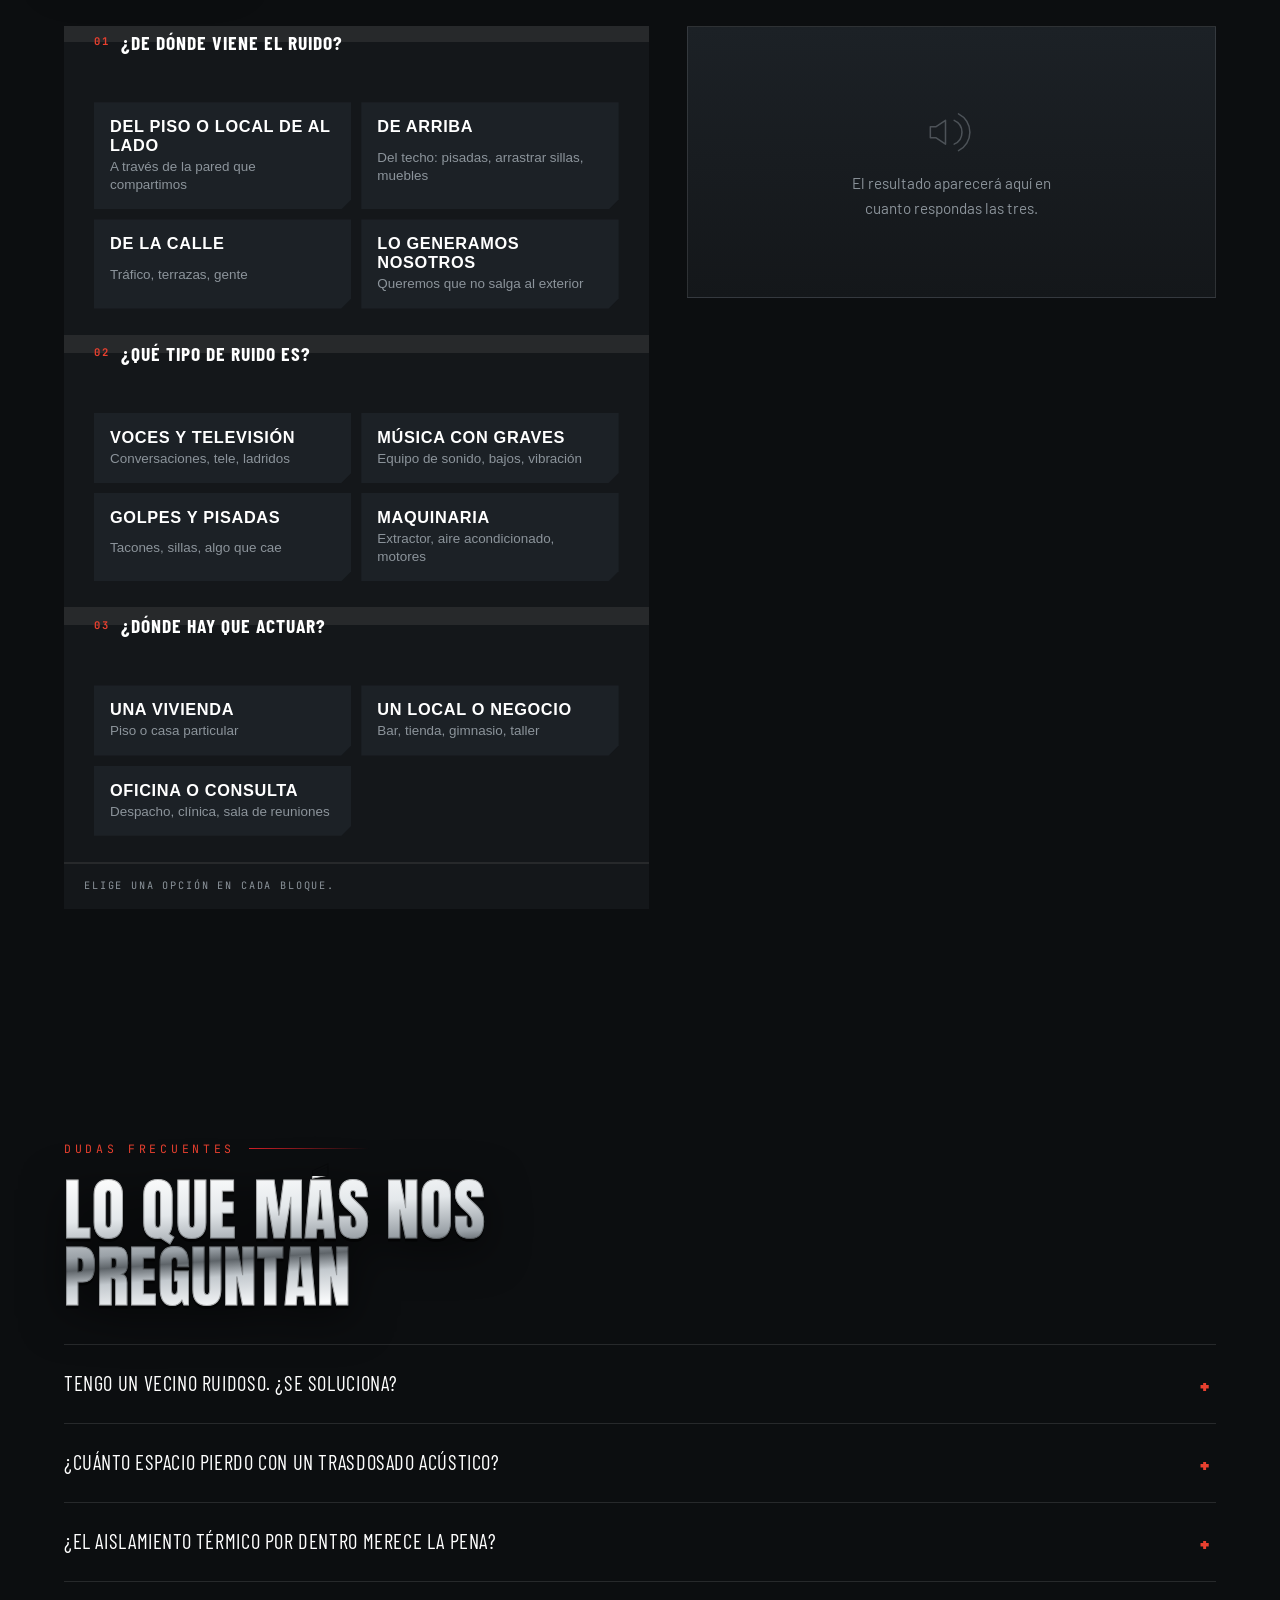
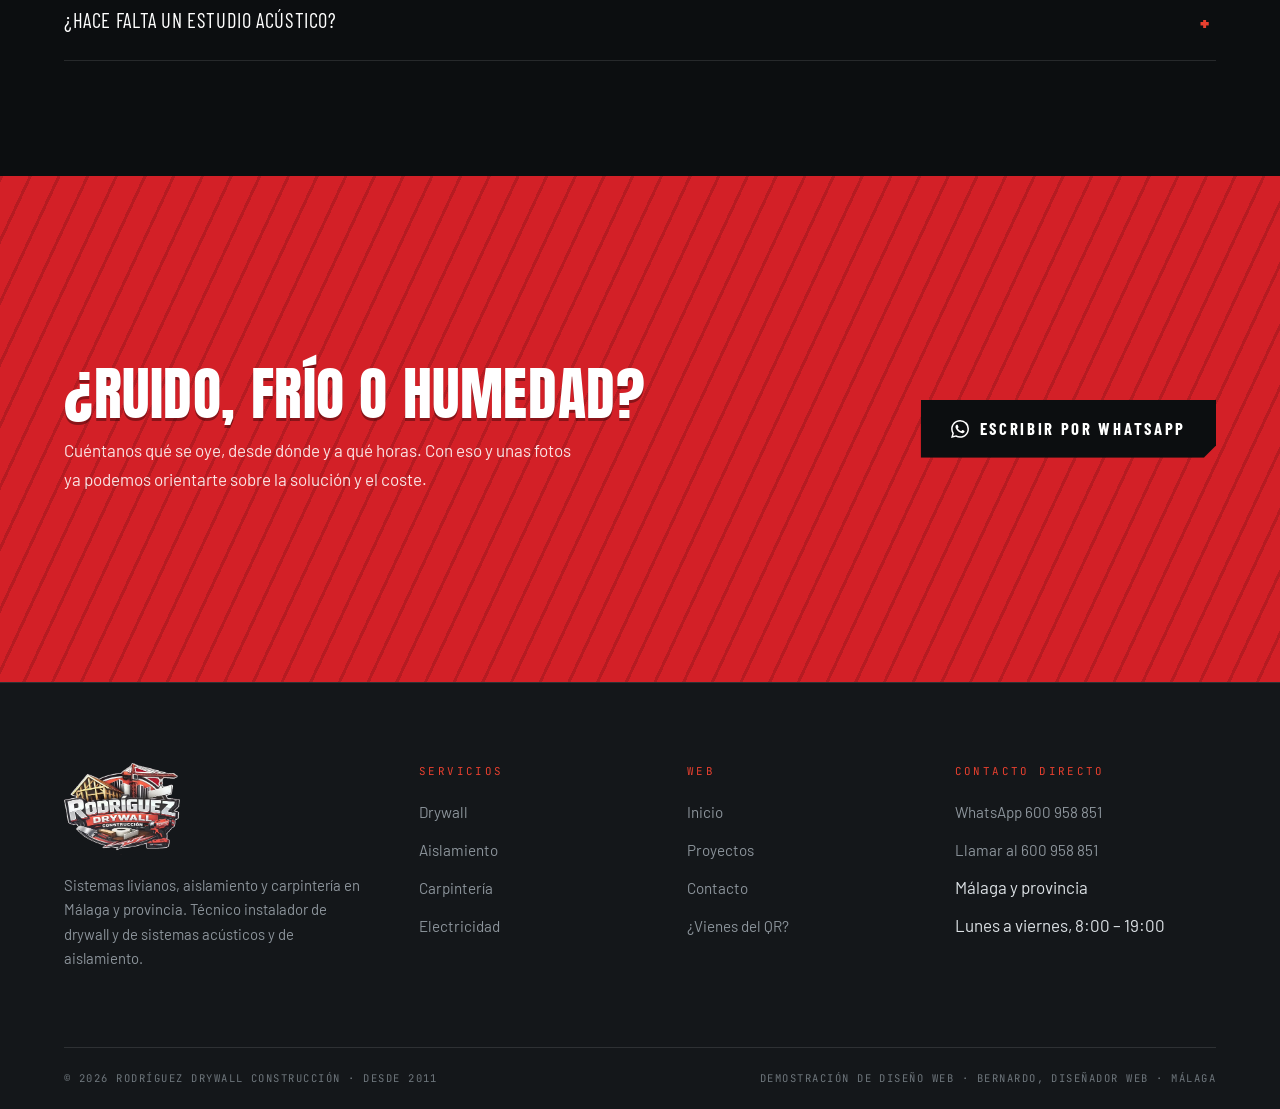
==== commit eb0ab35c: "La intro del emblema dura más y lleva la frase de marca - Las piezas tardaban 0,7 s y quedaban recor" ====
--- a/aislamiento.html
+++ b/aislamiento.html
@@ -21,7 +21,12 @@
 
 
 <div class="intro" id="intro" aria-hidden="true">
-  <div class="intro__emblema"><span class="intro__pieza" style="--cp:polygon(0 0,100% 0,100% 34%,0 34%);--tr:0,-120px;--rot:-8deg;--d:0ms"></span><span class="intro__pieza" style="--cp:polygon(0 34%,52% 34%,52% 68%,0 68%);--tr:-140px,0;--rot:6deg;--d:70ms"></span><span class="intro__pieza" style="--cp:polygon(52% 34%,100% 34%,100% 68%,52% 68%);--tr:140px,0;--rot:-6deg;--d:70ms"></span><span class="intro__pieza" style="--cp:polygon(0 68%,100% 68%,100% 100%,0 100%);--tr:0,120px;--rot:8deg;--d:140ms"></span></div>
+  <div class="intro__emblema"><span class="intro__pieza"></span><span class="intro__pieza"></span><span class="intro__pieza"></span><span class="intro__pieza"></span><span class="intro__brillo"></span></div>
+  <p class="intro__claim">
+    <span>Sistemas livianos,</span>
+    <span>bien hechos</span>
+  </p>
+  <p class="intro__meta">Málaga y provincia · desde 2011</p>
   <span class="intro__linea"></span>
 </div>
 
--- a/assets/css/style.css
+++ b/assets/css/style.css
@@ -692,22 +692,78 @@
 /* ============================================================
    PRESENTACION DEL EMBLEMA
    ============================================================ */
-.intro{position:fixed;inset:0;z-index:200;background:var(--negro);display:grid;place-items:center;
-  transition:opacity .5s ease,visibility .5s}
+.intro{position:fixed;inset:0;z-index:200;background:var(--negro);
+  display:flex;flex-direction:column;align-items:center;justify-content:center;
+  gap:clamp(16px,3vh,30px);padding:30px 20px;
+  transition:opacity .6s ease,visibility .6s}
 .intro.fuera{opacity:0;visibility:hidden;pointer-events:none}
-.intro__emblema{position:relative;width:min(58vw,330px);aspect-ratio:708/562}
+.intro::before{content:"";position:absolute;inset:0;pointer-events:none;
+  background:radial-gradient(70% 55% at 50% 42%,rgba(211,32,39,.2),transparent 70%);
+  opacity:0;animation:aparecer 1.4s ease-out .4s forwards}
+
+.intro__emblema{position:relative;width:min(66vw,380px);aspect-ratio:708/562}
 .intro__pieza{position:absolute;inset:0;background:url("../img/logo.png") center/contain no-repeat;
-  clip-path:var(--cp);transform:translate(var(--tr)) rotate(var(--rot)) scale(1.08);opacity:0;
-  animation:montar .72s cubic-bezier(.16,.9,.28,1) forwards;animation-delay:var(--d)}
-@keyframes montar{to{transform:none;opacity:1}}
-.intro__linea{position:absolute;bottom:clamp(60px,14vh,130px);width:min(58vw,330px);height:2px;
-  background:rgba(201,205,210,.12);overflow:hidden}
+  clip-path:var(--cp);transform:translate(var(--tx),var(--ty)) rotate(var(--rot)) scale(1.12);opacity:0;
+  animation:montar 1.15s cubic-bezier(.16,.86,.3,1) forwards;animation-delay:var(--d)}
+
+/* coreografia: cada pieza entra desde un lado distinto */
+.intro__pieza:nth-child(1){--cp:polygon(0 0,100% 0,100% 34%,0 34%);
+  --tx:0;--ty:-170px;--rot:-10deg;--d:0ms}
+.intro__pieza:nth-child(2){--cp:polygon(0 34%,52% 34%,52% 68%,0 68%);
+  --tx:-190px;--ty:0;--rot:7deg;--d:260ms}
+.intro__pieza:nth-child(3){--cp:polygon(52% 34%,100% 34%,100% 68%,52% 68%);
+  --tx:190px;--ty:0;--rot:-7deg;--d:460ms}
+.intro__pieza:nth-child(4){--cp:polygon(0 68%,100% 68%,100% 100%,0 100%);
+  --tx:0;--ty:170px;--rot:10deg;--d:700ms}
+/* en el movil los recorridos se acortan para que nada salga de pantalla */
+@media (max-width:760px){
+  .intro__pieza:nth-child(1){--ty:-92px}
+  .intro__pieza:nth-child(2){--tx:-96px}
+  .intro__pieza:nth-child(3){--tx:96px}
+  .intro__pieza:nth-child(4){--ty:92px}
+  .intro__emblema{width:min(74vw,320px)}
+}
+@keyframes montar{
+  0%{opacity:0}
+  35%{opacity:1}
+  to{transform:none;opacity:1}
+}
+/* destello cromado que barre el emblema una vez montado */
+.intro__brillo{position:absolute;inset:0;pointer-events:none;opacity:0;
+  background:linear-gradient(105deg,transparent 38%,rgba(255,255,255,.55) 50%,transparent 62%);
+  background-size:260% 100%;background-position:120% 0;
+  -webkit-mask:url("../img/logo.png") center/contain no-repeat;
+  mask:url("../img/logo.png") center/contain no-repeat;
+  animation:barrer 1.1s ease-out 1.95s forwards}
+@keyframes barrer{
+  0%{background-position:120% 0;opacity:1}
+  100%{background-position:-60% 0;opacity:1}
+}
+
+.intro__claim{margin:0;text-align:center;font-family:var(--display);
+  font-size:clamp(1.25rem,4.4vw,2.1rem);line-height:1.08;text-transform:uppercase;
+  letter-spacing:.02em}
+.intro__claim span{display:block;opacity:0;transform:translateY(16px);
+  animation:subir .8s cubic-bezier(.2,.8,.25,1) forwards}
+.intro__claim span:first-child{animation-delay:1.95s;
+  background:linear-gradient(176deg,#fff 0%,#E4E8EB 30%,#9AA1A7 52%,#F2F5F6 78%,#8F979D 100%);
+  -webkit-background-clip:text;background-clip:text;color:transparent}
+.intro__claim span:last-child{animation-delay:2.2s;color:var(--rojo-vivo)}
+.intro__meta{margin:0;font-family:var(--mono);font-size:.62rem;letter-spacing:.3em;
+  text-transform:uppercase;color:var(--muted);opacity:0;
+  animation:aparecer .8s ease-out 2.55s forwards}
+@keyframes subir{to{opacity:1;transform:none}}
+@keyframes aparecer{to{opacity:1}}
+
+.intro__linea{position:relative;width:min(50vw,220px);height:2px;
+  background:rgba(201,205,210,.12);overflow:hidden;margin-top:clamp(6px,2vh,18px)}
 .intro__linea::after{content:"";position:absolute;inset:0;background:var(--rojo);
-  transform:scaleX(0);transform-origin:left;animation:cargar 1.05s ease-out forwards}
+  transform:scaleX(0);transform-origin:left;animation:cargar 3.1s cubic-bezier(.3,.8,.4,1) forwards}
 @keyframes cargar{to{transform:scaleX(1)}}
+
 @media (prefers-reduced-motion:reduce){
-  .intro__pieza{animation-delay:0s;animation-duration:.01s}
-  .intro__linea{display:none}
+  .intro__pieza,.intro__claim span,.intro__meta{animation-delay:0s;animation-duration:.01s}
+  .intro__linea,.intro__brillo,.intro::before{display:none}
 }
 
 /* ============================================================
